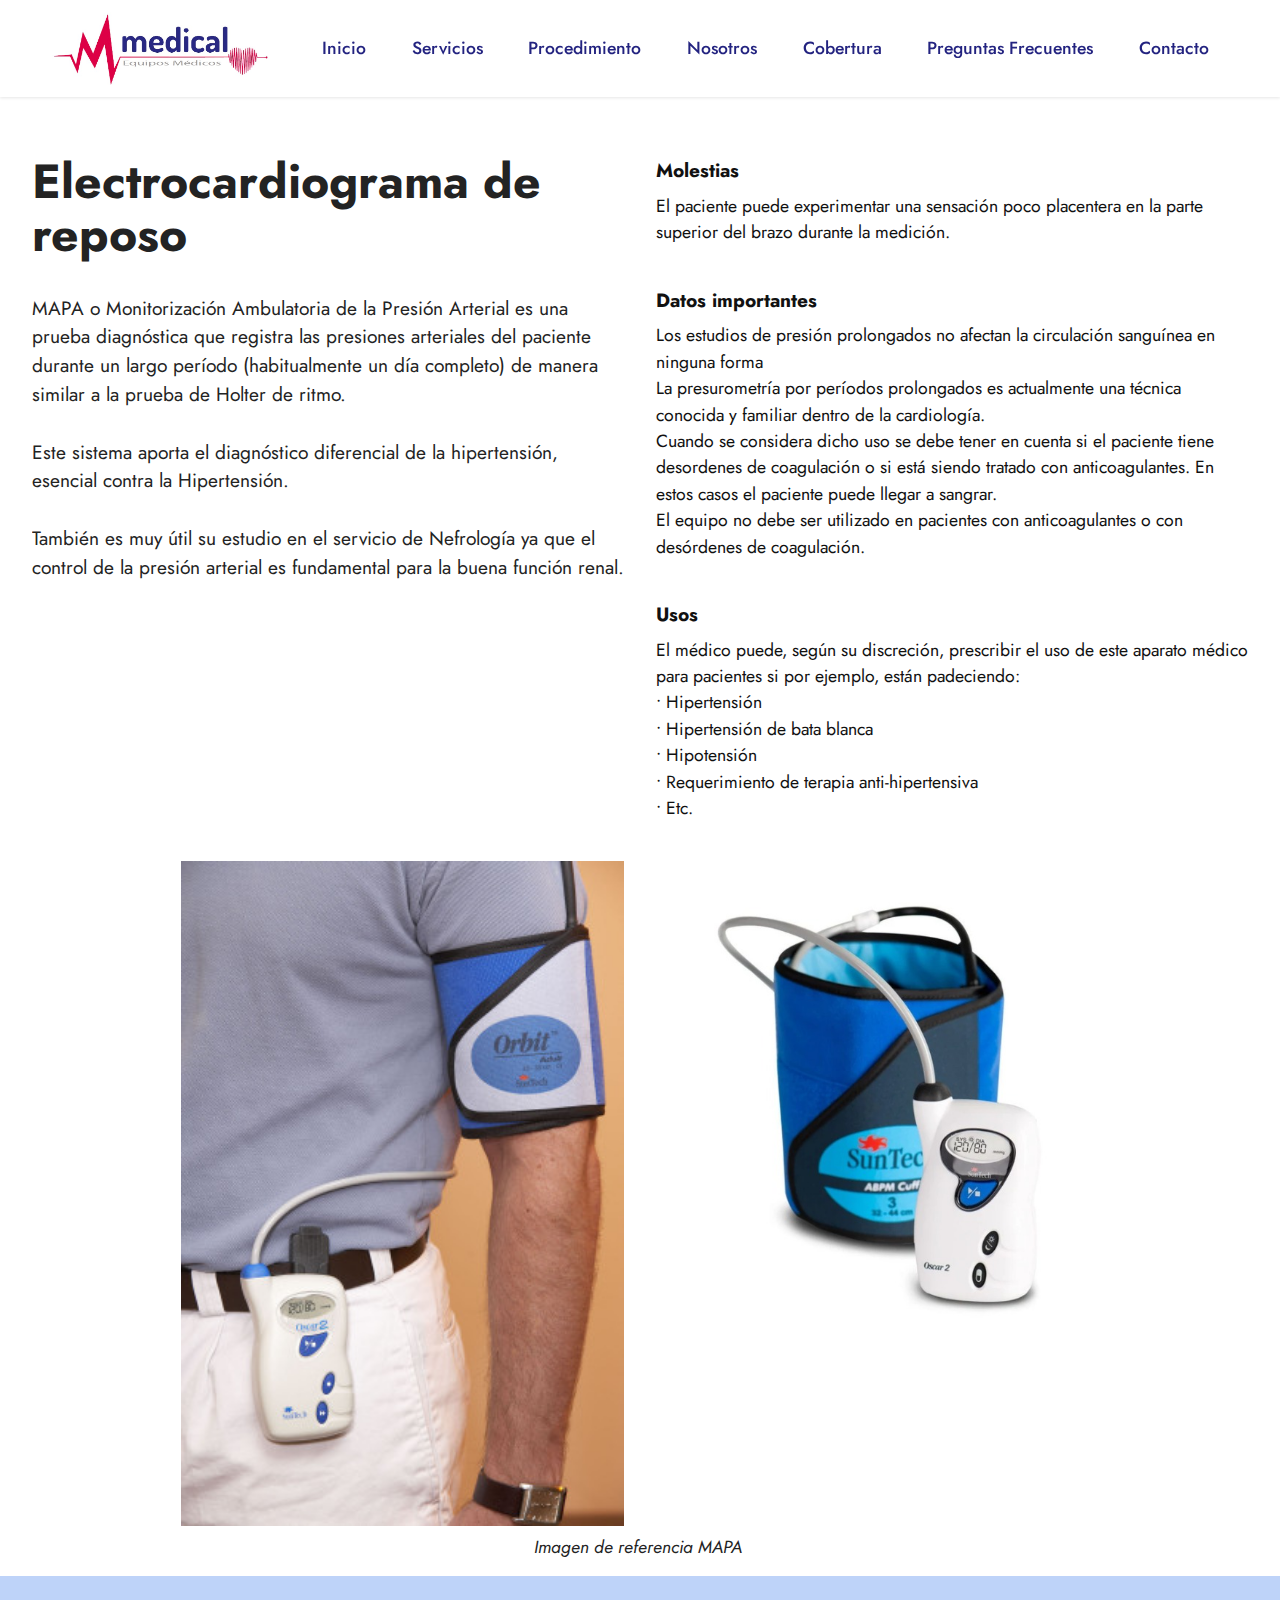
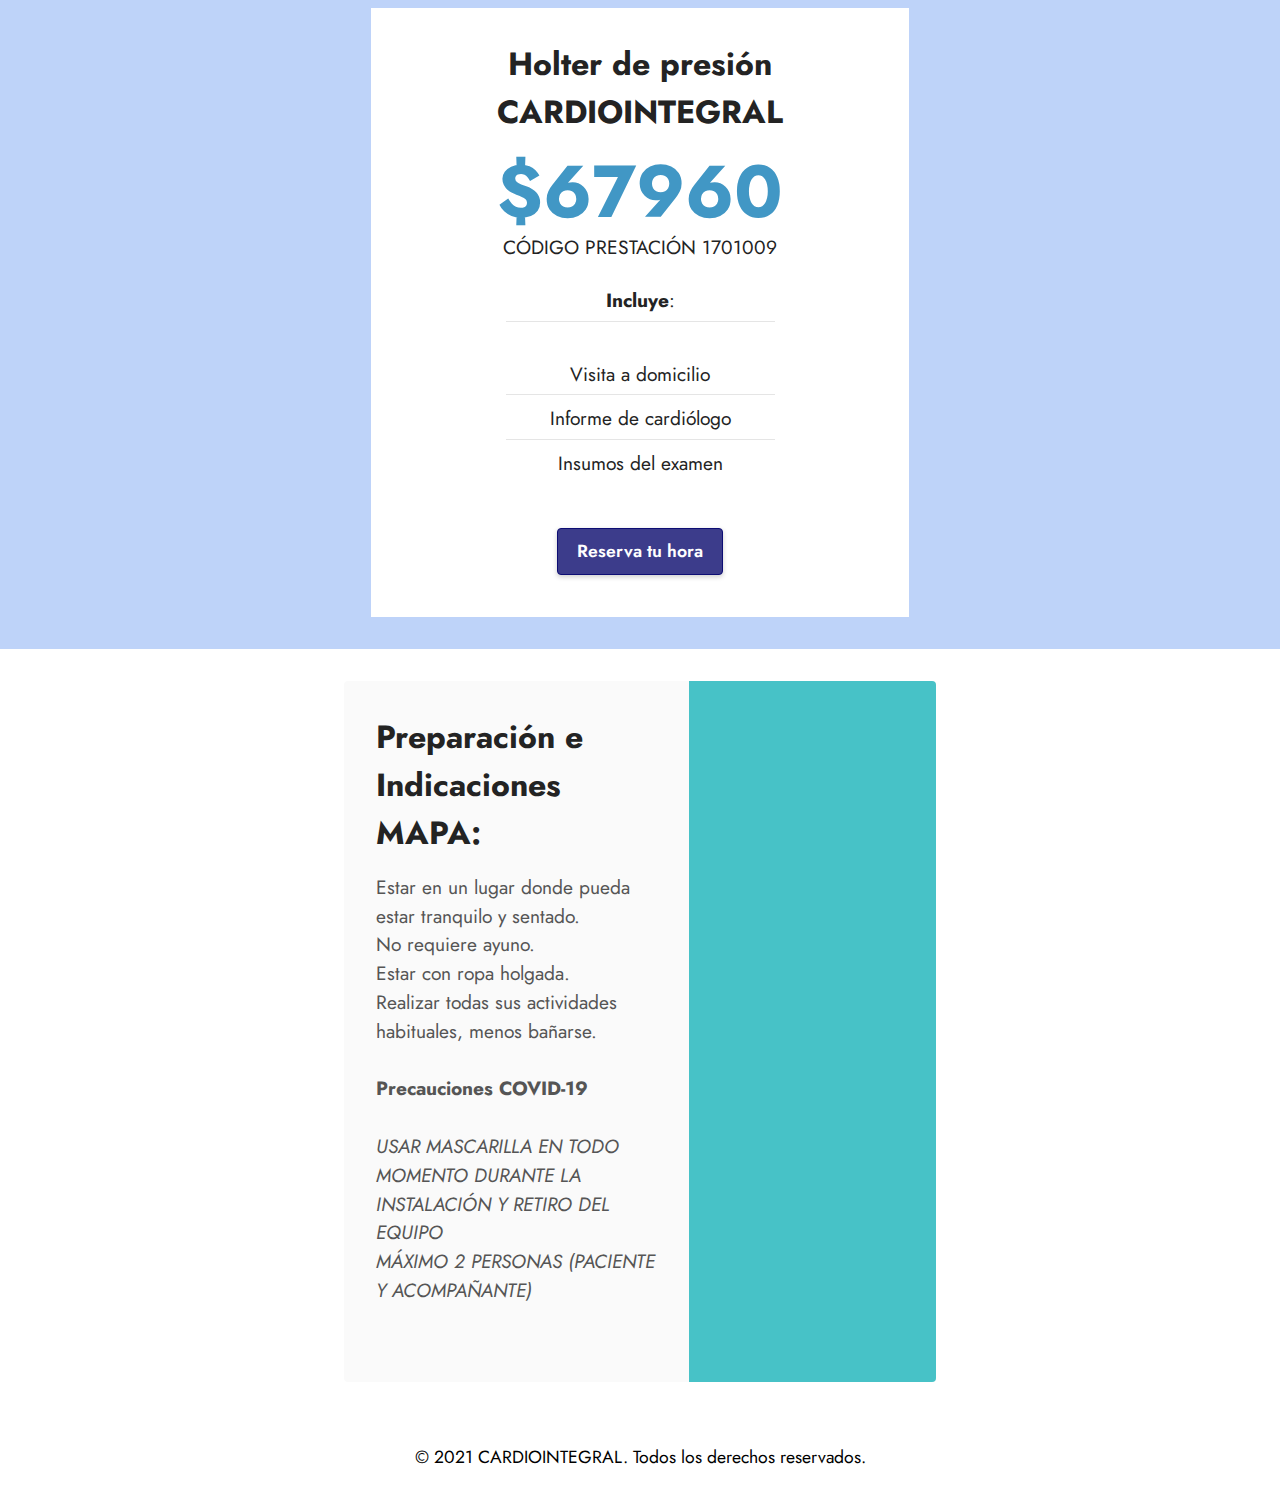
==== ecg-de-reposo.html @ 04f4bd34 "link ECG" ====
<!DOCTYPE html>
<!-- saved from url=(0030)https://www.#nombredereferencia.cl/ -->
<html class="desktop mbr-site-loaded">

<head>
    <meta http-equiv="Content-Type" content="text/html; charset=UTF-8">
    <!-- Site made with Mobirise Website Builder v5.2.0, https://mobirise.com -->

    <meta http-equiv="X-UA-Compatible" content="IE=edge">
    <meta name="generator" content="Mobirise v5.2.0, mobirise.com">
    <meta name="twitter:card" content="summary_large_image">
    <meta name="twitter:image:src" content="index_files/index-meta.png">
    <meta property="og:image" content="index_files/index-meta.png">
    <meta name="twitter:title" content="CARDIO HOGAR">
    <meta name="viewport" content="width=device-width, initial-scale=1, minimum-scale=1">
    <link rel="shortcut icon" href="https://www.#nombredereferencia.cl/assets/images/favicon-102x102-1.png"
        type="image/x-icon">
    <meta name="description"
        content="Ofrecemos el servicio de toma de exámenes cardíacos a domicilio y consultas cardiológicas de telemedicina.">


    <title>CARDIO HOGAR/ECG</title>
    <link rel="stylesheet" href="./css/mobirise/style.css">
    <link rel="stylesheet" href="./css/mobirise-icons.css">
    <link rel="stylesheet" href="./css/mobirise-icons-bold.css">
    <link rel="stylesheet" href="./css/tether.min.css">
    <link rel="stylesheet" href="./css/bootstrap.min.css">
    <link rel="stylesheet" href="./css/bootstrap-grid.min.css">
    <link rel="stylesheet" href="./css/bootstrap-reboot.min.css">
    <link rel="stylesheet" href="./css/style.css">
    <link rel="stylesheet" href="./css/styles.css">
    <link rel="stylesheet" href="./css/style(1).css">
    <link rel="preload" as="style" href="./css/mbr-additional.css">
    <link rel="stylesheet" href="./css/mbr-additional.css" type="text/css">




    <style>
        .BDTLL_icon_ok {
            background-image: url([data-uri]);
        }

        .BDTLL_icon_critical {
            background-image: url([data-uri]);
        }

        .BDTLL_icon_alert {
            background-image: url([data-uri]);
        }

        .BDTLL_icon_disabled {
            background-image: url([data-uri]);
        }

        .BDTLL_icon_whitelisted {
            background-image: url([data-uri]);
        }

        .BDTLL_Search_Popup {
            position: absolute !important;
            min-height: 70px !important;

            border-style: solid !important;
            border-width: 1px !important;
            border-radius: 5px !important;

            overflow: hidden !important;
            z-index: 999999999999999 !important;

            background-color: rgb(255, 255, 255) !important;
            border-color: rgba(100, 100, 100, 0.9) !important;
        }

        .BDTLL_Search_Popup>.BDTLL_left_box {
            position: absolute !important;
            top: 0px !important;
            height: auto !important;
            bottom: 0px !important;

            left: 0px !important;
            width: 92px !important;

            background-size: 50px 50px !important;
            background-repeat: no-repeat !important;
            background-position: center !important;

            background-color: rgb(246, 240, 241) !important;
        }

        .BDTLL_Search_Popup>.BDTLL_right_box {
            display: inline-block !important;
            margin-left: 92px !important;
            width: 210pt !important;

            box-sizing: border-box !important;
            padding-left: 10px !important;
            padding-right: 5px !important;
        }

        .BDTLL_Search_Popup p {
            font-family: 'SFProText-Regular' !important;
            white-space: pre-wrap !important;
            word-wrap: normal !important;
            margin: 0px !important;
            padding: 0px !important;
            text-align: left;
        }

        .BDTLL_Search_Popup .BDTLL_title {
            font-size: 16px !important;
            margin-top: 12px !important;
        }

        .BDTLL_Search_Popup .BDTLL_description {
            font-size: 12px !important;
            margin-top: 5px !important;
        }

        .BDTLL_Search_Popup .BDTLL_web_protection {
            font-size: 11px !important;
            margin-top: 15px !important;
            margin-bottom: 10px !important;
        }

        .BDTLL_Search_Popup .BDTLL_strong {
            color: rgb(7, 20, 45) !important;
        }

        .BDTLL_Search_Popup .BDTLL_mild {
            color: rgb(81, 91, 109) !important;
        }

        @media (prefers-color-scheme: dark) {
            .BDTLL_Search_Popup {
                background-color: rgb(56, 67, 87) !important;
                border-color: rgba(169, 169, 169, 0.9) !important;
            }

            .BDTLL_Search_Popup>.BDTLL_left_box {
                background-color: rgb(7, 20, 45) !important;
            }

            .BDTLL_Search_Popup .BDTLL_strong {
                color: rgb(239, 241, 249) !important;
            }

            .BDTLL_Search_Popup .BDTLL_mild {
                color: rgb(217, 217, 217) !important;
            }
        }

        /*# sourceMappingURL=[data-uri] */
    </style>
    <style>
        .BDTLL_status {
            cursor: pointer;
            display: inline;
            margin-right: 3px;
            width: 16px;
            height: 16px;
        }

        /*# sourceMappingURL=[data-uri] */
    </style>
</head>

<body>



    <section class="menu menu2 cid-spcXyLBES9" once="menu" id="menu2-1n">

        <nav class="navbar navbar-dropdown navbar-fixed-top navbar-expand-lg">
            <div class="container-fluid">
                <div class="navbar-brand">
                    <span class="navbar-logo">
                        <a href="#Inicio">
                            <img src="img/logo-MEDICAL.jpeg" alt="CARDIO HOGAR" style="height: 6rem;">
                        </a>
                    </span>

                </div>
                <button class="navbar-toggler" type="button" data-toggle="collapse"
                    data-target="#navbarSupportedContent" aria-controls="navbarNavAltMarkup" aria-expanded="false"
                    aria-label="Toggle navigation">
                    <div class="hamburger">
                        <span></span>
                        <span></span>
                        <span></span>
                        <span></span>
                    </div>
                </button>
                <div class="collapse navbar-collapse" id="navbarSupportedContent">
                    <ul class="navbar-nav nav-dropdown nav-right" data-app-modern-menu="true">
                        <li class="nav-item"><a class="nav-link link text-primary display-4" href="/index.html#Inicio">Inicio</a>
                        </li>
                        <li class="nav-item"><a class="nav-link link text-primary display-4" href="/index.html#servicios"
                                aria-expanded="false">Servicios</a></li>
                        <li class="nav-item"><a class="nav-link link text-primary display-4"
                                href="/index.html#Procedimiento">Procedimiento</a></li>
                        <li class="nav-item"><a class="nav-link link text-primary display-4" href="/index.html#nosotros"
                                aria-expanded="false">Nosotros</a></li>
                        <li class="nav-item"><a class="nav-link link text-primary display-4" href="/index.html#Cobertura-y-tec"
                                aria-expanded="false">Cobertura</a></li>
                        <li class="nav-item"><a class="nav-link link text-primary display-4"
                                href="/index.html#frecuentes">Preguntas Frecuentes</a></li>
                        <li class="nav-item"><a class="nav-link link text-primary display-4"
                                href="/index.html#escribenos">Contacto</a></li>
                    </ul>


                </div>
            </div>
        </nav>
    </section>

    <section class="features12 cid-sp7U9RgGQb" id="hp">



        <div class="container-fluid">
            <div class="row justify-content-center">
                <div class="col-12 col-lg-6">
                    <div class="card-wrapper">
                        <div class="card-box align-left">
                            <h4 class="card-title mbr-fonts-style mb-4 display-2"><strong>Electrocardiograma de reposo</strong></h4>
                            
                            <p class="mbr-text mbr-fonts-style mb-4 display-7">MAPA o Monitorización Ambulatoria de la
                                Presión Arterial es una prueba diagnóstica que registra las presiones arteriales del
                                paciente durante un largo período (habitualmente un día completo) de manera similar a la
                                prueba de Holter de ritmo.
                                <br>
                                <br>Este sistema aporta el diagnóstico diferencial de la hipertensión, esencial contra
                                la Hipertensión.&nbsp;<br>
                                <br>También es muy útil su estudio en el servicio de Nefrología ya que el control de la
                                presión arterial es fundamental para la buena función renal.<br>
                            </p>

                        </div>
                    </div>
                </div>
                <div class="col-12 col-lg-6">
                    <div class="item mbr-flex">

                        <div class="text-box">
                            <h4 class="icon-title mbr-black mbr-fonts-style display-7">
                                <strong>Molestias</strong>
                            </h4>
                            <h5 class="icon-text mbr-black mbr-fonts-style display-4">El paciente puede experimentar una
                                sensación poco placentera en la parte superior del
                                brazo durante la medición.</h5>
                        </div>
                    </div>
                    <div class="item mbr-flex">

                        <div class="text-box">
                            <h4 class="icon-title mbr-black mbr-fonts-style display-7"><strong>Datos
                                    importantes</strong></h4>
                            <h5 class="icon-text mbr-black mbr-fonts-style display-4">Los estudios de presión
                                prolongados no afectan la
                                circulación sanguínea en ninguna forma<br>
                                <div>La presurometría por períodos prolongados es actualmente una técnica conocida
                                    y&nbsp;<span style="font-size: 1.1rem;">familiar dentro de la cardiología.</span>
                                </div>
                                <div>Cuando se considera dicho uso se debe tener en cuenta si el paciente tiene
                                    desordenes&nbsp;<span style="font-size: 1.1rem;">de coagulación o si está siendo
                                        tratado con anticoagulantes. En estos casos el paciente&nbsp;</span><span
                                        style="font-size: 1.1rem;">puede llegar a sangrar.</span></div>
                                <div>El equipo no debe ser utilizado en pacientes con anticoagulantes o con desórdenes
                                    de&nbsp;<span style="font-size: 1.1rem;">coagulación.</span></div>
                            </h5>
                        </div>
                    </div>
                    <div class="item mbr-flex">

                        <div class="text-box">
                            <h4 class="icon-title mbr-black mbr-fonts-style display-7"><strong>Usos</strong></h4>
                            <h5 class="icon-text mbr-black mbr-fonts-style display-4">
                                <div>
                                    <div>El médico puede, según su discreción, prescribir el uso de este
                                        aparato&nbsp;<span style="font-size: 1.1rem;">médico para pacientes si por
                                            ejemplo, están padeciendo:</span></div>
                                </div>
                                <div>• Hipertensión
                                </div>
                                <div>• Hipertensión de bata blanca
                                </div>
                                <div>• Hipotensión
                                </div>
                                <div>• Requerimiento de terapia anti-hipertensiva
                                </div>
                                <div>• Etc.</div>
                            </h5>
                        </div>
                    </div>
                </div>
            </div>
        </div>
    </section>

    <section class="image3 cid-sp7U9SanzU" id="image3-12">




        <div class="container">
            <div class="row justify-content-center">
                <div class="col-12 col-lg-5">
                    <div class="image-wrapper">
                        <img src="img/productos/holter_MAPA1.jpeg" alt="Mobirise">
                        
                       
                    </div>
                </div>
                <div class="col-12 col-lg-5">
                    <div class="image-wrapper">
                        <img src="img/productos/holter_MAPA2.jpeg" alt="Mobirise">
                    </div>
                </div>
                <div class="col-12 col-lg-5">
                    <div class="image-wrapper">
                   
                        <p class="mbr-description mbr-fonts-style mt-2 align-center display-4">
                            <em>Imagen de referencia MAPA&nbsp;</em></p>
                    </div>
                </div>
            </div>
        </div>
    </section>
    <section class="pricing2 cid-sp7U9SqV9F" id="pricing2-13">



        <div class="container">
            <div class="row justify-content-center">
                <div class="col-12 col-md-6 align-center">
                    <div class="plan">
                        <div class="plan-header">
                            <h6 class="plan-title mbr-fonts-style mb-3 display-5"><strong>Holter de presión
                                    CARDIOINTEGRAL</strong></h6>
                            <div class="plan-price">
                                <p class="price mbr-fonts-style m-0 display-1"><strong>$67960</strong></p>
                                <p class="price-term mbr-fonts-style mb-3 display-7">CÓDIGO PRESTACIÓN 1701009<br></p>
                            </div>
                        </div>
                        <div class="plan-body">
                            <div class="plan-list mb-4">
                                <ul class="list-group mbr-fonts-style list-group-flush display-7">
                                    <li class="list-group-item"><span
                                            style="background-color: transparent; font-size: 1.2rem;"><strong>Incluye</strong>:</span>
                                    </li><br>
                                    <li class="list-group-item"><span
                                            style="background-color: transparent; font-size: 1.2rem;">Visita a
                                            domicilio</span><br></li>
                                    <li class="list-group-item">Informe de cardiólogo</li>
                                    <li class="list-group-item">Insumos del examen</li>
                                </ul>
                            </div>
                            <div class="mbr-section-btn text-center"><a href="index.html#escribenos"
                                    class="btn btn-primary display-4">Reserva tu hora</a></div>
                        </div>
                    </div>
                </div>



            </div>
        </div>
    </section>

    <section class="features5 cid-sp7U9SSa83" id="features6-14">




        <div class="container-fluid">
            <div class="row justify-content-center">
                <div class="card col-12 col-lg-6">
                    <div class="card-wrapper mbr-flex">
                        <div class="card-box align-left">

                            <h5 class="card-title mbr-fonts-style align-left mb-3 display-5"><strong>Preparación e
                                    Indicaciones MAPA:
                                </strong></h5>
                            <p class="mbr-text mbr-fonts-style mb-3 display-7">Estar en un lugar donde pueda estar
                                tranquilo y sentado.<br>No requiere ayuno.
                                <br>Estar con ropa holgada.
                                <br>Realizar todas sus actividades habituales, menos bañarse.
                                <br><br>
                                <strong>Precauciones COVID-19</strong><br><br><em>USAR MASCARILLA EN TODO MOMENTO
                                    DURANTE LA INSTALACIÓN Y RETIRO DEL EQUIPO<br>MÁXIMO 2 PERSONAS (PACIENTE Y
                                    ACOMPAÑANTE)</em><br><br>
                            </p>

                        </div>
                        <div class="img-wrapper img1 align-center">
                            <span class="mbr-iconfont fa-info-circle fas fa-fw"></span>
                        </div>
                    </div>
                </div>


            </div>
        </div>
    </section>

    <section class="footer7 cid-sp7U9Tcrxc" once="footers" id="footer7-15">





        <div class="container">
            <div class="media-container-row align-center mbr-white">
                <div class="col-12">
                    <p class="mbr-text mb-0 mbr-fonts-style display-4">© 2021 CARDIOINTEGRAL. Todos los derechos
                        reservados.</p>
                </div>
            </div>
        </div>
    </section>


    <div id="scrollToTop" class="scrollToTop mbr-arrow-up" style="display: none;"><a style="text-align: center;"><i
                class="mbr-arrow-up-icon mbr-arrow-up-icon-cm cm-icon cm-icon-smallarrow-up"></i></a></div>
    <script src="./js/mailform.js"></script>

</body>

</html>
---- css/mobirise/style.css ----
@font-face {
  font-family: 'MobiriseIcons';
  src:  url('fonts/MobiriseIcons.eot?5dqoim');
  src:  url('fonts/MobiriseIcons.eot?5dqoim#iefix') format('embedded-opentype'),
    url('fonts/MobiriseIcons.ttf?5dqoim') format('truetype'),
    url('fonts/MobiriseIcons.woff?5dqoim') format('woff'),
    url('fonts/MobiriseIcons.svg?5dqoim#MobiriseIcons') format('svg');
  font-weight: normal;
  font-style: normal;
}

[class^="mbri-"], [class*=" mbri-"] {
  /* use !important to prevent issues with browser extensions that change fonts */
  font-family: 'MobiriseIcons' !important;
  speak: none;
  font-style: normal;
  font-weight: normal;
  font-variant: normal;
  text-transform: none;
  line-height: 1;

  /* Better Font Rendering =========== */
  -webkit-font-smoothing: antialiased;
  -moz-osx-font-smoothing: grayscale;
}

.mbri-add-submenu:before {
  content: "\e900";
}
.mbri-alert:before {
  content: "\e901";
}
.mbri-align-center:before {
  content: "\e902";
}
.mbri-align-justify:before {
  content: "\e903";
}
.mbri-align-left:before {
  content: "\e904";
}
.mbri-align-right:before {
  content: "\e905";
}
.mbri-android:before {
  content: "\e906";
}
.mbri-apple:before {
  content: "\e907";
}
.mbri-arrow-down:before {
  content: "\e908";
}
.mbri-arrow-next:before {
  content: "\e909";
}
.mbri-arrow-prev:before {
  content: "\e90a";
}
.mbri-arrow-up:before {
  content: "\e90b";
}
.mbri-bold:before {
  content: "\e90c";
}
.mbri-bookmark:before {
  content: "\e90d";
}
.mbri-bootstrap:before {
  content: "\e90e";
}
.mbri-briefcase:before {
  content: "\e90f";
}
.mbri-browse:before {
  content: "\e910";
}
.mbri-bulleted-list:before {
  content: "\e911";
}
.mbri-calendar:before {
  content: "\e912";
}
.mbri-camera:before {
  content: "\e913";
}
.mbri-cart-add:before {
  content: "\e914";
}
.mbri-cart-full:before {
  content: "\e915";
}
.mbri-cash:before {
  content: "\e916";
}
.mbri-change-style:before {
  content: "\e917";
}
.mbri-chat:before {
  content: "\e918";
}
.mbri-clock:before {
  content: "\e919";
}
.mbri-close:before {
  content: "\e91a";
}
.mbri-cloud:before {
  content: "\e91b";
}
.mbri-code:before {
  content: "\e91c";
}
.mbri-contact-form:before {
  content: "\e91d";
}
.mbri-credit-card:before {
  content: "\e91e";
}
.mbri-cursor-click:before {
  content: "\e91f";
}
.mbri-cust-feedback:before {
  content: "\e920";
}
.mbri-database:before {
  content: "\e921";
}
.mbri-delivery:before {
  content: "\e922";
}
.mbri-desktop:before {
  content: "\e923";
}
.mbri-devices:before {
  content: "\e924";
}
.mbri-down:before {
  content: "\e925";
}
.mbri-download:before {
  content: "\e926";
}
.mbri-drag-n-drop:before {
  content: "\e927";
}
.mbri-drag-n-drop2:before {
  content: "\e928";
}
.mbri-edit:before {
  content: "\e929";
}
.mbri-edit2:before {
  content: "\e92a";
}
.mbri-error:before {
  content: "\e92b";
}
.mbri-extension:before {
  content: "\e92c";
}
.mbri-features:before {
  content: "\e92d";
}
.mbri-file:before {
  content: "\e92e";
}
.mbri-flag:before {
  content: "\e92f";
}
.mbri-folder:before {
  content: "\e930";
}
.mbri-gift:before {
  content: "\e931";
}
.mbri-github:before {
  content: "\e932";
}
.mbri-globe-2:before {
  content: "\e933";
}
.mbri-globe:before {
  content: "\e934";
}
.mbri-growing-chart:before {
  content: "\e935";
}
.mbri-hearth:before {
  content: "\e936";
}
.mbri-help:before {
  content: "\e937";
}
.mbri-home:before {
  content: "\e938";
}
.mbri-hot-cup:before {
  content: "\e939";
}
.mbri-idea:before {
  content: "\e93a";
}
.mbri-image-gallery:before {
  content: "\e93b";
}
.mbri-image-slider:before {
  content: "\e93c";
}
.mbri-info:before {
  content: "\e93d";
}
.mbri-italic:before {
  content: "\e93e";
}
.mbri-key:before {
  content: "\e93f";
}
.mbri-laptop:before {
  content: "\e940";
}
.mbri-layers:before {
  content: "\e941";
}
.mbri-left-right:before {
  content: "\e942";
}
.mbri-left:before {
  content: "\e943";
}
.mbri-letter:before {
  content: "\e944";
}
.mbri-like:before {
  content: "\e945";
}
.mbri-link:before {
  content: "\e946";
}
.mbri-lock:before {
  content: "\e947";
}
.mbri-login:before {
  content: "\e948";
}
.mbri-logout:before {
  content: "\e949";
}
.mbri-magic-stick:before {
  content: "\e94a";
}
.mbri-map-pin:before {
  content: "\e94b";
}
.mbri-menu:before {
  content: "\e94c";
}
.mbri-mobile:before {
  content: "\e94d";
}
.mbri-mobile2:before {
  content: "\e94e";
}
.mbri-mobirise:before {
  content: "\e94f";
}
.mbri-more-horizontal:before {
  content: "\e950";
}
.mbri-more-vertical:before {
  content: "\e951";
}
.mbri-music:before {
  content: "\e952";
}
.mbri-new-file:before {
  content: "\e953";
}
.mbri-numbered-list:before {
  content: "\e954";
}
.mbri-opened-folder:before {
  content: "\e955";
}
.mbri-pages:before {
  content: "\e956";
}
.mbri-paper-plane:before {
  content: "\e957";
}
.mbri-paperclip:before {
  content: "\e958";
}
.mbri-photo:before {
  content: "\e959";
}
.mbri-photos:before {
  content: "\e95a";
}
.mbri-pin:before {
  content: "\e95b";
}
.mbri-play:before {
  content: "\e95c";
}
.mbri-plus:before {
  content: "\e95d";
}
.mbri-preview:before {
  content: "\e95e";
}
.mbri-print:before {
  content: "\e95f";
}
.mbri-protect:before {
  content: "\e960";
}
.mbri-question:before {
  content: "\e961";
}
.mbri-quote-left:before {
  content: "\e962";
}
.mbri-quote-right:before {
  content: "\e963";
}
.mbri-redo:before {
  content: "\e964";
}
.mbri-refresh:before {
  content: "\e965";
}
.mbri-responsive:before {
  content: "\e966";
}
.mbri-right:before {
  content: "\e967";
}
.mbri-rocket:before {
  content: "\e968";
}
.mbri-sad-face:before {
  content: "\e969";
}
.mbri-sale:before {
  content: "\e96a";
}
.mbri-save:before {
  content: "\e96b";
}
.mbri-search:before {
  content: "\e96c";
}
.mbri-setting:before {
  content: "\e96d";
}
.mbri-setting2:before {
  content: "\e96e";
}
.mbri-setting3:before {
  content: "\e96f";
}
.mbri-share:before {
  content: "\e970";
}
.mbri-shopping-bag:before {
  content: "\e971";
}
.mbri-shopping-basket:before {
  content: "\e972";
}
.mbri-shopping-cart:before {
  content: "\e973";
}
.mbri-sites:before {
  content: "\e974";
}
.mbri-smile-face:before {
  content: "\e975";
}
.mbri-speed:before {
  content: "\e976";
}
.mbri-star:before {
  content: "\e977";
}
.mbri-success:before {
  content: "\e978";
}
.mbri-sun:before {
  content: "\e979";
}
.mbri-sun2:before {
  content: "\e97a";
}
.mbri-tablet-vertical:before {
  content: "\e97b";
}
.mbri-tablet:before {
  content: "\e97c";
}
.mbri-target:before {
  content: "\e97d";
}
.mbri-timer:before {
  content: "\e97e";
}
.mbri-to-ftp:before {
  content: "\e97f";
}
.mbri-to-local-drive:before {
  content: "\e980";
}
.mbri-touch-swipe:before {
  content: "\e981";
}
.mbri-touch:before {
  content: "\e982";
}
.mbri-trash:before {
  content: "\e983";
}
.mbri-underline:before {
  content: "\e984";
}
.mbri-undo:before {
  content: "\e985";
}
.mbri-unlink:before {
  content: "\e986";
}
.mbri-unlock:before {
  content: "\e987";
}
.mbri-up-down:before {
  content: "\e988";
}
.mbri-up:before {
  content: "\e989";
}
.mbri-update:before {
  content: "\e98a";
}
.mbri-upload:before {
  content: "\e98b";
}
.mbri-user:before {
  content: "\e98c";
}
.mbri-user2:before {
  content: "\e98d";
}
.mbri-users:before {
  content: "\e98e";
}
.mbri-video-play:before {
  content: "\e98f";
}
.mbri-video:before {
  content: "\e990";
}
.mbri-watch:before {
  content: "\e991";
}
.mbri-website-theme:before {
  content: "\e992";
}
.mbri-wifi:before {
  content: "\e993";
}
.mbri-windows:before {
  content: "\e994";
}
.mbri-zoom-out:before {
  content: "\e995";
}
---- css/mobirise-icons.css ----
@font-face {
  font-family: 'MobiriseIcons';
  src:  url('mobirise-icons.eot?spat4u');
  src:  url('mobirise-icons.eot?spat4u#iefix') format('embedded-opentype'),
    url('mobirise-icons.ttf?spat4u') format('truetype'),
    url('mobirise-icons.woff?spat4u') format('woff'),
    url('mobirise-icons.svg?spat4u#MobiriseIcons') format('svg');
  font-weight: normal;
  font-style: normal;
  font-display: swap;
}

[class^="mbri-"], [class*=" mbri-"] {
  /* use !important to prevent issues with browser extensions that change fonts */
  font-family: MobiriseIcons !important;
  speak: none;
  font-style: normal;
  font-weight: normal;
  font-variant: normal;
  text-transform: none;
  line-height: 1;

  /* Better Font Rendering =========== */
  -webkit-font-smoothing: antialiased;
  -moz-osx-font-smoothing: grayscale;
}

.mbri-add-submenu:before {
  content: "\e900";
}
.mbri-alert:before {
  content: "\e901";
}
.mbri-align-center:before {
  content: "\e902";
}
.mbri-align-justify:before {
  content: "\e903";
}
.mbri-align-left:before {
  content: "\e904";
}
.mbri-align-right:before {
  content: "\e905";
}
.mbri-android:before {
  content: "\e906";
}
.mbri-apple:before {
  content: "\e907";
}
.mbri-arrow-down:before {
  content: "\e908";
}
.mbri-arrow-next:before {
  content: "\e909";
}
.mbri-arrow-prev:before {
  content: "\e90a";
}
.mbri-arrow-up:before {
  content: "\e90b";
}
.mbri-bold:before {
  content: "\e90c";
}
.mbri-bookmark:before {
  content: "\e90d";
}
.mbri-bootstrap:before {
  content: "\e90e";
}
.mbri-briefcase:before {
  content: "\e90f";
}
.mbri-browse:before {
  content: "\e910";
}
.mbri-bulleted-list:before {
  content: "\e911";
}
.mbri-calendar:before {
  content: "\e912";
}
.mbri-camera:before {
  content: "\e913";
}
.mbri-cart-add:before {
  content: "\e914";
}
.mbri-cart-full:before {
  content: "\e915";
}
.mbri-cash:before {
  content: "\e916";
}
.mbri-change-style:before {
  content: "\e917";
}
.mbri-chat:before {
  content: "\e918";
}
.mbri-clock:before {
  content: "\e919";
}
.mbri-close:before {
  content: "\e91a";
}
.mbri-cloud:before {
  content: "\e91b";
}
.mbri-code:before {
  content: "\e91c";
}
.mbri-contact-form:before {
  content: "\e91d";
}
.mbri-credit-card:before {
  content: "\e91e";
}
.mbri-cursor-click:before {
  content: "\e91f";
}
.mbri-cust-feedback:before {
  content: "\e920";
}
.mbri-database:before {
  content: "\e921";
}
.mbri-delivery:before {
  content: "\e922";
}
.mbri-desktop:before {
  content: "\e923";
}
.mbri-devices:before {
  content: "\e924";
}
.mbri-down:before {
  content: "\e925";
}
.mbri-download:before {
  content: "\e989";
}
.mbri-drag-n-drop:before {
  content: "\e927";
}
.mbri-drag-n-drop2:before {
  content: "\e928";
}
.mbri-edit:before {
  content: "\e929";
}
.mbri-edit2:before {
  content: "\e92a";
}
.mbri-error:before {
  content: "\e92b";
}
.mbri-extension:before {
  content: "\e92c";
}
.mbri-features:before {
  content: "\e92d";
}
.mbri-file:before {
  content: "\e92e";
}
.mbri-flag:before {
  content: "\e92f";
}
.mbri-folder:before {
  content: "\e930";
}
.mbri-gift:before {
  content: "\e931";
}
.mbri-github:before {
  content: "\e932";
}
.mbri-globe:before {
  content: "\e933";
}
.mbri-globe-2:before {
  content: "\e934";
}
.mbri-growing-chart:before {
  content: "\e935";
}
.mbri-hearth:before {
  content: "\e936";
}
.mbri-help:before {
  content: "\e937";
}
.mbri-home:before {
  content: "\e938";
}
.mbri-hot-cup:before {
  content: "\e939";
}
.mbri-idea:before {
  content: "\e93a";
}
.mbri-image-gallery:before {
  content: "\e93b";
}
.mbri-image-slider:before {
  content: "\e93c";
}
.mbri-info:before {
  content: "\e93d";
}
.mbri-italic:before {
  content: "\e93e";
}
.mbri-key:before {
  content: "\e93f";
}
.mbri-laptop:before {
  content: "\e940";
}
.mbri-layers:before {
  content: "\e941";
}
.mbri-left-right:before {
  content: "\e942";
}
.mbri-left:before {
  content: "\e943";
}
.mbri-letter:before {
  content: "\e944";
}
.mbri-like:before {
  content: "\e945";
}
.mbri-link:before {
  content: "\e946";
}
.mbri-lock:before {
  content: "\e947";
}
.mbri-login:before {
  content: "\e948";
}
.mbri-logout:before {
  content: "\e949";
}
.mbri-magic-stick:before {
  content: "\e94a";
}
.mbri-map-pin:before {
  content: "\e94b";
}
.mbri-menu:before {
  content: "\e94c";
}
.mbri-mobile:before {
  content: "\e94d";
}
.mbri-mobile2:before {
  content: "\e94e";
}
.mbri-mobirise:before {
  content: "\e94f";
}
.mbri-more-horizontal:before {
  content: "\e950";
}
.mbri-more-vertical:before {
  content: "\e951";
}
.mbri-music:before {
  content: "\e952";
}
.mbri-new-file:before {
  content: "\e953";
}
.mbri-numbered-list:before {
  content: "\e954";
}
.mbri-opened-folder:before {
  content: "\e955";
}
.mbri-pages:before {
  content: "\e956";
}
.mbri-paper-plane:before {
  content: "\e957";
}
.mbri-paperclip:before {
  content: "\e958";
}
.mbri-photo:before {
  content: "\e959";
}
.mbri-photos:before {
  content: "\e95a";
}
.mbri-pin:before {
  content: "\e95b";
}
.mbri-play:before {
  content: "\e95c";
}
.mbri-plus:before {
  content: "\e95d";
}
.mbri-preview:before {
  content: "\e95e";
}
.mbri-print:before {
  content: "\e95f";
}
.mbri-protect:before {
  content: "\e960";
}
.mbri-question:before {
  content: "\e961";
}
.mbri-quote-left:before {
  content: "\e962";
}
.mbri-quote-right:before {
  content: "\e963";
}
.mbri-refresh:before {
  content: "\e964";
}
.mbri-responsive:before {
  content: "\e965";
}
.mbri-right:before {
  content: "\e966";
}
.mbri-rocket:before {
  content: "\e967";
}
.mbri-sad-face:before {
  content: "\e968";
}
.mbri-sale:before {
  content: "\e969";
}
.mbri-save:before {
  content: "\e96a";
}
.mbri-search:before {
  content: "\e96b";
}
.mbri-setting:before {
  content: "\e96c";
}
.mbri-setting2:before {
  content: "\e96d";
}
.mbri-setting3:before {
  content: "\e96e";
}
.mbri-share:before {
  content: "\e96f";
}
.mbri-shopping-bag:before {
  content: "\e970";
}
.mbri-shopping-basket:before {
  content: "\e971";
}
.mbri-shopping-cart:before {
  content: "\e972";
}
.mbri-sites:before {
  content: "\e973";
}
.mbri-smile-face:before {
  content: "\e974";
}
.mbri-speed:before {
  content: "\e975";
}
.mbri-star:before {
  content: "\e976";
}
.mbri-success:before {
  content: "\e977";
}
.mbri-sun:before {
  content: "\e978";
}
.mbri-sun2:before {
  content: "\e979";
}
.mbri-tablet:before {
  content: "\e97a";
}
.mbri-tablet-vertical:before {
  content: "\e97b";
}
.mbri-target:before {
  content: "\e97c";
}
.mbri-timer:before {
  content: "\e97d";
}
.mbri-to-ftp:before {
  content: "\e97e";
}
.mbri-to-local-drive:before {
  content: "\e97f";
}
.mbri-touch-swipe:before {
  content: "\e980";
}
.mbri-touch:before {
  content: "\e981";
}
.mbri-trash:before {
  content: "\e982";
}
.mbri-underline:before {
  content: "\e983";
}
.mbri-unlink:before {
  content: "\e984";
}
.mbri-unlock:before {
  content: "\e985";
}
.mbri-up-down:before {
  content: "\e986";
}
.mbri-up:before {
  content: "\e987";
}
.mbri-update:before {
  content: "\e988";
}
.mbri-upload:before {
 content: "\e926"; 
}
.mbri-user:before {
  content: "\e98a";
}
.mbri-user2:before {
  content: "\e98b";
}
.mbri-users:before {
  content: "\e98c";
}
.mbri-video:before {
  content: "\e98d";
}
.mbri-video-play:before {
  content: "\e98e";
}
.mbri-watch:before {
  content: "\e98f";
}
.mbri-website-theme:before {
  content: "\e990";
}
.mbri-wifi:before {
  content: "\e991";
}
.mbri-windows:before {
  content: "\e992";
}
.mbri-zoom-out:before {
  content: "\e993";
}
.mbri-redo:before {
  content: "\e994";
}
.mbri-undo:before {
  content: "\e995";
}
---- css/mobirise-icons-bold.css ----
@font-face {
  font-family: 'mobirise-icons-bold';
  font-display: swap;
  src:  url('mobirise-icons-bold.eot?m1l4yr');
  src:  url('mobirise-icons-bold.eot?m1l4yr#iefix') format('embedded-opentype'),
    url('mobirise-icons-bold.ttf?m1l4yr') format('truetype'),
    url('mobirise-icons-bold.woff?m1l4yr') format('woff'),
    url('mobirise-icons-bold.svg?m1l4yr#mobirise-icons-bold') format('svg');
  font-weight: normal;
  font-style: normal;
}

[class^="mbrib-"], [class*="mbrib-"] {
  /* use !important to prevent issues with browser extensions that change fonts */
  font-family: 'mobirise-icons-bold' !important;
  speak: none;
  font-style: normal;
  font-weight: normal;
  font-variant: normal;
  text-transform: none;
  line-height: 1;

  /* Better Font Rendering =========== */
  -webkit-font-smoothing: antialiased;
  -moz-osx-font-smoothing: grayscale;
}

.mbrib-add-submenu:before {
  content: "\e900";
}
.mbrib-alert:before {
  content: "\e901";
}
.mbrib-align-center:before {
  content: "\e902";
}
.mbrib-align-justify:before {
  content: "\e903";
}
.mbrib-align-left:before {
  content: "\e904";
}
.mbrib-align-right:before {
  content: "\e905";
}
.mbrib-android:before {
  content: "\e906";
}
.mbrib-apple:before {
  content: "\e907";
}
.mbrib-arrow-down:before {
  content: "\e908";
}
.mbrib-arrow-next:before {
  content: "\e909";
}
.mbrib-arrow-prev:before {
  content: "\e90a";
}
.mbrib-arrow-up:before {
  content: "\e90b";
}
.mbrib-bold:before {
  content: "\e90c";
}
.mbrib-bookmark:before {
  content: "\e90d";
}
.mbrib-bootstrap:before {
  content: "\e90e";
}
.mbrib-briefcase:before {
  content: "\e90f";
}
.mbrib-browse:before {
  content: "\e910";
}
.mbrib-bulleted-list:before {
  content: "\e911";
}
.mbrib-calendar:before {
  content: "\e912";
}
.mbrib-camera:before {
  content: "\e913";
}
.mbrib-cart-add:before {
  content: "\e914";
}
.mbrib-cart-full:before {
  content: "\e915";
}
.mbrib-cash:before {
  content: "\e916";
}
.mbrib-change-style:before {
  content: "\e917";
}
.mbrib-chat:before {
  content: "\e918";
}
.mbrib-clock:before {
  content: "\e919";
}
.mbrib-close:before {
  content: "\e91a";
}
.mbrib-cloud:before {
  content: "\e91b";
}
.mbrib-code:before {
  content: "\e91c";
}
.mbrib-contact-form:before {
  content: "\e91d";
}
.mbrib-credit-card:before {
  content: "\e91e";
}
.mbrib-cursor-click:before {
  content: "\e91f";
}
.mbrib-cust-feedback:before {
  content: "\e920";
}
.mbrib-database:before {
  content: "\e921";
}
.mbrib-delivery:before {
  content: "\e922";
}
.mbrib-desktop:before {
  content: "\e923";
}
.mbrib-devices:before {
  content: "\e924";
}
.mbrib-down:before {
  content: "\e925";
}
.mbrib-download:before {
  content: "\e926";
}
.mbrib-drag-n-drop:before {
  content: "\e927";
}
.mbrib-drag-n-drop2:before {
  content: "\e928";
}
.mbrib-edit:before {
  content: "\e929";
}
.mbrib-edit2:before {
  content: "\e92a";
}
.mbrib-error:before {
  content: "\e92b";
}
.mbrib-extension:before {
  content: "\e92c";
}
.mbrib-features:before {
  content: "\e92d";
}
.mbrib-file:before {
  content: "\e92e";
}
.mbrib-flag:before {
  content: "\e92f";
}
.mbrib-folder:before {
  content: "\e930";
}
.mbrib-gift:before {
  content: "\e931";
}
.mbrib-github:before {
  content: "\e932";
}
.mbrib-globe-2:before {
  content: "\e933";
}
.mbrib-globe:before {
  content: "\e934";
}
.mbrib-growing-chart:before {
  content: "\e935";
}
.mbrib-hearth:before {
  content: "\e936";
}
.mbrib-help:before {
  content: "\e937";
}
.mbrib-home:before {
  content: "\e938";
}
.mbrib-hot-cup:before {
  content: "\e939";
}
.mbrib-idea:before {
  content: "\e93a";
}
.mbrib-image-gallery:before {
  content: "\e93b";
}
.mbrib-image-slider:before {
  content: "\e93c";
}
.mbrib-info:before {
  content: "\e93d";
}
.mbrib-italic:before {
  content: "\e93e";
}
.mbrib-key:before {
  content: "\e93f";
}
.mbrib-laptop:before {
  content: "\e940";
}
.mbrib-layers:before {
  content: "\e941";
}
.mbrib-left-right:before {
  content: "\e942";
}
.mbrib-left:before {
  content: "\e943";
}
.mbrib-letter:before {
  content: "\e944";
}
.mbrib-like:before {
  content: "\e945";
}
.mbrib-link:before {
  content: "\e946";
}
.mbrib-lock:before {
  content: "\e947";
}
.mbrib-login:before {
  content: "\e948";
}
.mbrib-logout:before {
  content: "\e949";
}
.mbrib-magic-stick:before {
  content: "\e94a";
}
.mbrib-map-pin:before {
  content: "\e94b";
}
.mbrib-menu:before {
  content: "\e94c";
}
.mbrib-mobile:before {
  content: "\e94d";
}
.mbrib-mobile2:before {
  content: "\e94e";
}
.mbrib-mobirise:before {
  content: "\e94f";
}
.mbrib-more-horizontal:before {
  content: "\e950";
}
.mbrib-more-vertical:before {
  content: "\e951";
}
.mbrib-music:before {
  content: "\e952";
}
.mbrib-new-file:before {
  content: "\e953";
}
.mbrib-numbered-list:before {
  content: "\e954";
}
.mbrib-opened-folder:before {
  content: "\e955";
}
.mbrib-pages:before {
  content: "\e956";
}
.mbrib-paper-plane:before {
  content: "\e957";
}
.mbrib-paperclip:before {
  content: "\e958";
}
.mbrib-photo:before {
  content: "\e959";
}
.mbrib-photos:before {
  content: "\e95a";
}
.mbrib-pin:before {
  content: "\e95b";
}
.mbrib-play:before {
  content: "\e95c";
}
.mbrib-plus:before {
  content: "\e95d";
}
.mbrib-preview:before {
  content: "\e95e";
}
.mbrib-print:before {
  content: "\e95f";
}
.mbrib-protect:before {
  content: "\e960";
}
.mbrib-question:before {
  content: "\e961";
}
.mbrib-quote-left:before {
  content: "\e962";
}
.mbrib-quote-right:before {
  content: "\e963";
}
.mbrib-redo:before {
  content: "\e964";
}
.mbrib-refresh:before {
  content: "\e965";
}
.mbrib-responsive:before {
  content: "\e966";
}
.mbrib-right:before {
  content: "\e967";
}
.mbrib-rocket:before {
  content: "\e968";
}
.mbrib-sad-face:before {
  content: "\e969";
}
.mbrib-sale:before {
  content: "\e96a";
}
.mbrib-save:before {
  content: "\e96b";
}
.mbrib-search:before {
  content: "\e96c";
}
.mbrib-setting:before {
  content: "\e96d";
}
.mbrib-setting2:before {
  content: "\e96e";
}
.mbrib-setting3:before {
  content: "\e96f";
}
.mbrib-share:before {
  content: "\e970";
}
.mbrib-shopping-bag:before {
  content: "\e971";
}
.mbrib-shopping-basket:before {
  content: "\e972";
}
.mbrib-shopping-cart:before {
  content: "\e973";
}
.mbrib-sites:before {
  content: "\e974";
}
.mbrib-smile-face:before {
  content: "\e975";
}
.mbrib-speed:before {
  content: "\e976";
}
.mbrib-star:before {
  content: "\e977";
}
.mbrib-success:before {
  content: "\e978";
}
.mbrib-sun:before {
  content: "\e979";
}
.mbrib-sun2:before {
  content: "\e97a";
}
.mbrib-tablet-vertical:before {
  content: "\e97b";
}
.mbrib-tablet:before {
  content: "\e97c";
}
.mbrib-target:before {
  content: "\e97d";
}
.mbrib-timer:before {
  content: "\e97e";
}
.mbrib-to-ftp:before {
  content: "\e97f";
}
.mbrib-to-local-drive:before {
  content: "\e980";
}
.mbrib-touch-swipe:before {
  content: "\e981";
}
.mbrib-touch:before {
  content: "\e982";
}
.mbrib-trash:before {
  content: "\e983";
}
.mbrib-underline:before {
  content: "\e984";
}
.mbrib-undo:before {
  content: "\e985";
}
.mbrib-unlink:before {
  content: "\e986";
}
.mbrib-unlock:before {
  content: "\e987";
}
.mbrib-up-down:before {
  content: "\e988";
}
.mbrib-up:before {
  content: "\e989";
}
.mbrib-update:before {
  content: "\e98a";
}
.mbrib-upload:before {
  content: "\e98b";
}
.mbrib-user:before {
  content: "\e98c";
}
.mbrib-user2:before {
  content: "\e98d";
}
.mbrib-users:before {
  content: "\e98e";
}
.mbrib-video-play:before {
  content: "\e98f";
}
.mbrib-video:before {
  content: "\e990";
}
.mbrib-watch:before {
  content: "\e991";
}
.mbrib-website-theme:before {
  content: "\e992";
}
.mbrib-wifi:before {
  content: "\e993";
}
.mbrib-windows:before {
  content: "\e994";
}
.mbrib-zoom-out:before {
  content: "\e995";
}
---- css/style.css ----
.navbar-dropdown {
  left: 0;
  padding: 0;
  position: absolute;
  right: 0;
  top: 0;
  transition: all 0.45s ease;
  z-index: 1030;
  background: #282828; }
  .navbar-dropdown .navbar-logo {
    margin-right: 0.8rem;
    transition: margin 0.3s ease-in-out;
    vertical-align: middle; }
    .navbar-dropdown .navbar-logo img {
      height: 3.125rem;
      transition: all 0.3s ease-in-out; }
    .navbar-dropdown .navbar-logo.mbr-iconfont {
      font-size: 3.125rem;
      line-height: 3.125rem; }
  .navbar-dropdown .navbar-caption {
    font-weight: 700;
    white-space: normal;
    vertical-align: -4px;
    line-height: 3.125rem !important; }
    .navbar-dropdown .navbar-caption, .navbar-dropdown .navbar-caption:hover {
      color: inherit;
      text-decoration: none; }
  .navbar-dropdown .mbr-iconfont + .navbar-caption {
    vertical-align: -1px; }
  .navbar-dropdown.navbar-fixed-top {
    position: fixed; }
  .navbar-dropdown .navbar-brand span {
    vertical-align: -4px; }
  .navbar-dropdown.bg-color.transparent {
    background: none; }
  .navbar-dropdown.navbar-short .navbar-brand {
    padding: 0.625rem 0; }
    .navbar-dropdown.navbar-short .navbar-brand span {
      vertical-align: -1px; }
  .navbar-dropdown.navbar-short .navbar-caption {
    line-height: 2.375rem !important;
    vertical-align: -2px; }
  .navbar-dropdown.navbar-short .navbar-logo {
    margin-right: 0.5rem; }
    .navbar-dropdown.navbar-short .navbar-logo img {
      height: 2.375rem; }
    .navbar-dropdown.navbar-short .navbar-logo.mbr-iconfont {
      font-size: 2.375rem;
      line-height: 2.375rem; }
  .navbar-dropdown.navbar-short .mbr-table-cell {
    height: 3.625rem; }
  .navbar-dropdown .navbar-close {
    left: 0.6875rem;
    position: fixed;
    top: 0.75rem;
    z-index: 1000; }
  .navbar-dropdown .hamburger-icon {
    content: "";
    display: inline-block;
    vertical-align: middle;
    width: 16px;
    -webkit-box-shadow: 0 -6px 0 1px #282828,0 0 0 1px #282828,0 6px 0 1px #282828;
    -moz-box-shadow: 0 -6px 0 1px #282828,0 0 0 1px #282828,0 6px 0 1px #282828;
    box-shadow: 0 -6px 0 1px #282828,0 0 0 1px #282828,0 6px 0 1px #282828; }

.dropdown-menu .dropdown-toggle[data-toggle="dropdown-submenu"]::after {
  border-bottom: 0.35em solid transparent;
  border-left: 0.35em solid;
  border-right: 0;
  border-top: 0.35em solid transparent;
  margin-left: 0.3rem; }

.dropdown-menu .dropdown-item:focus {
  outline: 0; }

.nav-dropdown {
  font-size: 0.75rem;
  font-weight: 500;
  height: auto !important; }
  .nav-dropdown .nav-btn {
    padding-left: 1rem; }
  .nav-dropdown .link {
    margin: .667em 1.667em;
    font-weight: 500;
    padding: 0;
    transition: color .2s ease-in-out; }
    .nav-dropdown .link.dropdown-toggle {
      margin-right: 2.583em; }
      .nav-dropdown .link.dropdown-toggle::after {
        margin-left: .25rem;
        border-top: 0.35em solid;
        border-right: 0.35em solid transparent;
        border-left: 0.35em solid transparent;
        border-bottom: 0; }
      .nav-dropdown .link.dropdown-toggle[aria-expanded="true"] {
        margin: 0;
        padding: 0.667em 3.263em  0.667em 1.667em; }
  .nav-dropdown .link::after,
  .nav-dropdown .dropdown-item::after {
    color: inherit; }
  .nav-dropdown .btn {
    font-size: 0.75rem;
    font-weight: 700;
    letter-spacing: 0;
    margin-bottom: 0;
    padding-left: 1.25rem;
    padding-right: 1.25rem; }
  .nav-dropdown .dropdown-menu {
    border-radius: 0;
    border: 0;
    left: 0;
    margin: 0;
    padding-bottom: 1.25rem;
    padding-top: 1.25rem;
    position: relative; }
  .nav-dropdown .dropdown-submenu {
    margin-left: 0.125rem;
    top: 0; }
  .nav-dropdown .dropdown-item {
    font-weight: 500;
    line-height: 2;
    padding: 0.3846em 4.615em 0.3846em 1.5385em;
    position: relative;
    transition: color .2s ease-in-out, background-color .2s ease-in-out; }
    .nav-dropdown .dropdown-item::after {
      margin-top: -0.3077em;
      position: absolute;
      right: 1.1538em;
      top: 50%; }
    .nav-dropdown .dropdown-item:focus, .nav-dropdown .dropdown-item:hover {
      background: none; }

@media (max-width: 767px) {
  .nav-dropdown.navbar-toggleable-sm {
    bottom: 0;
    display: none;
    left: 0;
    overflow-x: hidden;
    position: fixed;
    top: 0;
    transform: translateX(-100%);
    -ms-transform: translateX(-100%);
    -webkit-transform: translateX(-100%);
    width: 18.75rem;
    z-index: 999; } }
.nav-dropdown.navbar-toggleable-xl {
  bottom: 0;
  display: none;
  left: 0;
  overflow-x: hidden;
  position: fixed;
  top: 0;
  transform: translateX(-100%);
  -ms-transform: translateX(-100%);
  -webkit-transform: translateX(-100%);
  width: 18.75rem;
  z-index: 999; }

.nav-dropdown-sm {
  display: block !important;
  overflow-x: hidden;
  overflow: auto;
  padding-top: 3.875rem; }
  .nav-dropdown-sm::after {
    content: "";
    display: block;
    height: 3rem;
    width: 100%; }
  .nav-dropdown-sm.collapse.in ~ .navbar-close {
    display: block !important; }
  .nav-dropdown-sm.collapsing, .nav-dropdown-sm.collapse.in {
    transform: translateX(0);
    -ms-transform: translateX(0);
    -webkit-transform: translateX(0);
    transition: all 0.25s ease-out;
    -webkit-transition: all 0.25s ease-out;
    background: #282828; }
  .nav-dropdown-sm.collapsing[aria-expanded="false"] {
    transform: translateX(-100%);
    -ms-transform: translateX(-100%);
    -webkit-transform: translateX(-100%); }
  .nav-dropdown-sm .nav-item {
    display: block;
    margin-left: 0 !important;
    padding-left: 0; }
  .nav-dropdown-sm .link,
  .nav-dropdown-sm .dropdown-item {
    border-top: 1px dotted rgba(255, 255, 255, 0.1);
    font-size: 0.8125rem;
    line-height: 1.6;
    margin: 0 !important;
    padding: 0.875rem 2.4rem 0.875rem 1.5625rem !important;
    position: relative;
    white-space: normal; }
    .nav-dropdown-sm .link:focus, .nav-dropdown-sm .link:hover,
    .nav-dropdown-sm .dropdown-item:focus,
    .nav-dropdown-sm .dropdown-item:hover {
      background: rgba(0, 0, 0, 0.2) !important;
      color: #c0a375; }
  .nav-dropdown-sm .nav-btn {
    position: relative;
    padding: 1.5625rem 1.5625rem 0 1.5625rem; }
    .nav-dropdown-sm .nav-btn::before {
      border-top: 1px dotted rgba(255, 255, 255, 0.1);
      content: "";
      left: 0;
      position: absolute;
      top: 0;
      width: 100%; }
    .nav-dropdown-sm .nav-btn + .nav-btn {
      padding-top: 0.625rem; }
      .nav-dropdown-sm .nav-btn + .nav-btn::before {
        display: none; }
  .nav-dropdown-sm .btn {
    padding: 0.625rem 0; }
  .nav-dropdown-sm .dropdown-toggle[data-toggle="dropdown-submenu"]::after {
    margin-left: .25rem;
    border-top: 0.35em solid;
    border-right: 0.35em solid transparent;
    border-left: 0.35em solid transparent;
    border-bottom: 0; }
  .nav-dropdown-sm .dropdown-toggle[data-toggle="dropdown-submenu"][aria-expanded="true"]::after {
    border-top: 0;
    border-right: 0.35em solid transparent;
    border-left: 0.35em solid transparent;
    border-bottom: 0.35em solid; }
  .nav-dropdown-sm .dropdown-menu {
    margin: 0;
    padding: 0;
    position: relative;
    top: 0;
    left: 0;
    width: 100%;
    border: 0;
    float: none;
    border-radius: 0;
    background: none; }
  .nav-dropdown-sm .dropdown-submenu {
    left: 100%;
    margin-left: 0.125rem;
    margin-top: -1.25rem;
    top: 0; }

.navbar-toggleable-sm .nav-dropdown .dropdown-menu {
  position: absolute; }

.navbar-toggleable-sm .nav-dropdown .dropdown-submenu {
  left: 100%;
  margin-left: 0.125rem;
  margin-top: -1.25rem;
  top: 0; }

.navbar-toggleable-sm.opened .nav-dropdown .dropdown-menu {
  position: relative; }

.navbar-toggleable-sm.opened .nav-dropdown .dropdown-submenu {
  left: 0;
  margin-left: 00rem;
  margin-top: 0rem;
  top: 0; }

.is-builder .nav-dropdown.collapsing {
  transition: none !important; }

/*# sourceMappingURL=style.css.map */
---- css/styles.css ----
@charset "UTF-8";

@font-face {
  font-family: 'Socicon';
  src:  url('../fonts/socicon.eot');
  src:  url('../fonts/socicon.eot?#iefix') format('embedded-opentype'),
    url('../fonts/socicon.woff2') format('woff2'),
    url('../fonts/socicon.ttf') format('truetype'),
    url('../fonts/socicon.woff') format('woff'),
    url('../fonts/socicon.svg#socicon') format('svg');
  font-weight: normal;
  font-style: normal;
}

[data-icon]:before {
  font-family: "socicon" !important;
  content: attr(data-icon);
  font-style: normal !important;
  font-weight: normal !important;
  font-variant: normal !important;
  text-transform: none !important;
  speak: none;
  line-height: 1;
  -webkit-font-smoothing: antialiased;
  -moz-osx-font-smoothing: grayscale;
}

[class^="socicon-"], [class*=" socicon-"] {
  /* use !important to prevent issues with browser extensions that change fonts */
  font-family: 'Socicon' !important;
  speak: none;
  font-style: normal;
  font-weight: normal;
  font-variant: normal;
  text-transform: none;
  line-height: 1;

  /* Better Font Rendering =========== */
  -webkit-font-smoothing: antialiased;
  -moz-osx-font-smoothing: grayscale;
}

.socicon-eitaa:before {
  content: "\e97c";
}
.socicon-soroush:before {
  content: "\e97d";
}
.socicon-bale:before {
  content: "\e97e";
}
.socicon-zazzle:before {
  content: "\e97b";
}
.socicon-society6:before {
  content: "\e97a";
}
.socicon-redbubble:before {
  content: "\e979";
}
.socicon-avvo:before {
  content: "\e978";
}
.socicon-stitcher:before {
  content: "\e977";
}
.socicon-googlehangouts:before {
  content: "\e974";
}
.socicon-dlive:before {
  content: "\e975";
}
.socicon-vsco:before {
  content: "\e976";
}
.socicon-flipboard:before {
  content: "\e973";
}
.socicon-ubuntu:before {
  content: "\e958";
}
.socicon-artstation:before {
  content: "\e959";
}
.socicon-invision:before {
  content: "\e95a";
}
.socicon-torial:before {
  content: "\e95b";
}
.socicon-collectorz:before {
  content: "\e95c";
}
.socicon-seenthis:before {
  content: "\e95d";
}
.socicon-googleplaymusic:before {
  content: "\e95e";
}
.socicon-debian:before {
  content: "\e95f";
}
.socicon-filmfreeway:before {
  content: "\e960";
}
.socicon-gnome:before {
  content: "\e961";
}
.socicon-itchio:before {
  content: "\e962";
}
.socicon-jamendo:before {
  content: "\e963";
}
.socicon-mix:before {
  content: "\e964";
}
.socicon-sharepoint:before {
  content: "\e965";
}
.socicon-tinder:before {
  content: "\e966";
}
.socicon-windguru:before {
  content: "\e967";
}
.socicon-cdbaby:before {
  content: "\e968";
}
.socicon-elementaryos:before {
  content: "\e969";
}
.socicon-stage32:before {
  content: "\e96a";
}
.socicon-tiktok:before {
  content: "\e96b";
}
.socicon-gitter:before {
  content: "\e96c";
}
.socicon-letterboxd:before {
  content: "\e96d";
}
.socicon-threema:before {
  content: "\e96e";
}
.socicon-splice:before {
  content: "\e96f";
}
.socicon-metapop:before {
  content: "\e970";
}
.socicon-naver:before {
  content: "\e971";
}
.socicon-remote:before {
  content: "\e972";
}
.socicon-internet:before {
  content: "\e957";
}
.socicon-moddb:before {
  content: "\e94b";
}
.socicon-indiedb:before {
  content: "\e94c";
}
.socicon-traxsource:before {
  content: "\e94d";
}
.socicon-gamefor:before {
  content: "\e94e";
}
.socicon-pixiv:before {
  content: "\e94f";
}
.socicon-myanimelist:before {
  content: "\e950";
}
.socicon-blackberry:before {
  content: "\e951";
}
.socicon-wickr:before {
  content: "\e952";
}
.socicon-spip:before {
  content: "\e953";
}
.socicon-napster:before {
  content: "\e954";
}
.socicon-beatport:before {
  content: "\e955";
}
.socicon-hackerone:before {
  content: "\e956";
}
.socicon-hackernews:before {
  content: "\e946";
}
.socicon-smashwords:before {
  content: "\e947";
}
.socicon-kobo:before {
  content: "\e948";
}
.socicon-bookbub:before {
  content: "\e949";
}
.socicon-mailru:before {
  content: "\e94a";
}
.socicon-gitlab:before {
  content: "\e945";
}
.socicon-instructables:before {
  content: "\e944";
}
.socicon-portfolio:before {
  content: "\e943";
}
.socicon-codered:before {
  content: "\e940";
}
.socicon-origin:before {
  content: "\e941";
}
.socicon-nextdoor:before {
  content: "\e942";
}
.socicon-udemy:before {
  content: "\e93f";
}
.socicon-livemaster:before {
  content: "\e93e";
}
.socicon-crunchbase:before {
  content: "\e93b";
}
.socicon-homefy:before {
  content: "\e93c";
}
.socicon-calendly:before {
  content: "\e93d";
}
.socicon-realtor:before {
  content: "\e90f";
}
.socicon-tidal:before {
  content: "\e910";
}
.socicon-qobuz:before {
  content: "\e911";
}
.socicon-natgeo:before {
  content: "\e912";
}
.socicon-mastodon:before {
  content: "\e913";
}
.socicon-unsplash:before {
  content: "\e914";
}
.socicon-homeadvisor:before {
  content: "\e915";
}
.socicon-angieslist:before {
  content: "\e916";
}
.socicon-codepen:before {
  content: "\e917";
}
.socicon-slack:before {
  content: "\e918";
}
.socicon-openaigym:before {
  content: "\e919";
}
.socicon-logmein:before {
  content: "\e91a";
}
.socicon-fiverr:before {
  content: "\e91b";
}
.socicon-gotomeeting:before {
  content: "\e91c";
}
.socicon-aliexpress:before {
  content: "\e91d";
}
.socicon-guru:before {
  content: "\e91e";
}
.socicon-appstore:before {
  content: "\e91f";
}
.socicon-homes:before {
  content: "\e920";
}
.socicon-zoom:before {
  content: "\e921";
}
.socicon-alibaba:before {
  content: "\e922";
}
.socicon-craigslist:before {
  content: "\e923";
}
.socicon-wix:before {
  content: "\e924";
}
.socicon-redfin:before {
  content: "\e925";
}
.socicon-googlecalendar:before {
  content: "\e926";
}
.socicon-shopify:before {
  content: "\e927";
}
.socicon-freelancer:before {
  content: "\e928";
}
.socicon-seedrs:before {
  content: "\e929";
}
.socicon-bing:before {
  content: "\e92a";
}
.socicon-doodle:before {
  content: "\e92b";
}
.socicon-bonanza:before {
  content: "\e92c";
}
.socicon-squarespace:before {
  content: "\e92d";
}
.socicon-toptal:before {
  content: "\e92e";
}
.socicon-gust:before {
  content: "\e92f";
}
.socicon-ask:before {
  content: "\e930";
}
.socicon-trulia:before {
  content: "\e931";
}
.socicon-loomly:before {
  content: "\e932";
}
.socicon-ghost:before {
  content: "\e933";
}
.socicon-upwork:before {
  content: "\e934";
}
.socicon-fundable:before {
  content: "\e935";
}
.socicon-booking:before {
  content: "\e936";
}
.socicon-googlemaps:before {
  content: "\e937";
}
.socicon-zillow:before {
  content: "\e938";
}
.socicon-niconico:before {
  content: "\e939";
}
.socicon-toneden:before {
  content: "\e93a";
}
.socicon-augment:before {
  content: "\e908";
}
.socicon-bitbucket:before {
  content: "\e909";
}
.socicon-fyuse:before {
  content: "\e90a";
}
.socicon-yt-gaming:before {
  content: "\e90b";
}
.socicon-sketchfab:before {
  content: "\e90c";
}
.socicon-mobcrush:before {
  content: "\e90d";
}
.socicon-microsoft:before {
  content: "\e90e";
}
.socicon-pandora:before {
  content: "\e907";
}
.socicon-messenger:before {
  content: "\e906";
}
.socicon-gamewisp:before {
  content: "\e905";
}
.socicon-bloglovin:before {
  content: "\e904";
}
.socicon-tunein:before {
  content: "\e903";
}
.socicon-gamejolt:before {
  content: "\e901";
}
.socicon-trello:before {
  content: "\e902";
}
.socicon-spreadshirt:before {
  content: "\e900";
}
.socicon-500px:before {
  content: "\e000";
}
.socicon-8tracks:before {
  content: "\e001";
}
.socicon-airbnb:before {
  content: "\e002";
}
.socicon-alliance:before {
  content: "\e003";
}
.socicon-amazon:before {
  content: "\e004";
}
.socicon-amplement:before {
  content: "\e005";
}
.socicon-android:before {
  content: "\e006";
}
.socicon-angellist:before {
  content: "\e007";
}
.socicon-apple:before {
  content: "\e008";
}
.socicon-appnet:before {
  content: "\e009";
}
.socicon-baidu:before {
  content: "\e00a";
}
.socicon-bandcamp:before {
  content: "\e00b";
}
.socicon-battlenet:before {
  content: "\e00c";
}
.socicon-mixer:before {
  content: "\e00d";
}
.socicon-bebee:before {
  content: "\e00e";
}
.socicon-bebo:before {
  content: "\e00f";
}
.socicon-behance:before {
  content: "\e010";
}
.socicon-blizzard:before {
  content: "\e011";
}
.socicon-blogger:before {
  content: "\e012";
}
.socicon-buffer:before {
  content: "\e013";
}
.socicon-chrome:before {
  content: "\e014";
}
.socicon-coderwall:before {
  content: "\e015";
}
.socicon-curse:before {
  content: "\e016";
}
.socicon-dailymotion:before {
  content: "\e017";
}
.socicon-deezer:before {
  content: "\e018";
}
.socicon-delicious:before {
  content: "\e019";
}
.socicon-deviantart:before {
  content: "\e01a";
}
.socicon-diablo:before {
  content: "\e01b";
}
.socicon-digg:before {
  content: "\e01c";
}
.socicon-discord:before {
  content: "\e01d";
}
.socicon-disqus:before {
  content: "\e01e";
}
.socicon-douban:before {
  content: "\e01f";
}
.socicon-draugiem:before {
  content: "\e020";
}
.socicon-dribbble:before {
  content: "\e021";
}
.socicon-drupal:before {
  content: "\e022";
}
.socicon-ebay:before {
  content: "\e023";
}
.socicon-ello:before {
  content: "\e024";
}
.socicon-endomodo:before {
  content: "\e025";
}
.socicon-envato:before {
  content: "\e026";
}
.socicon-etsy:before {
  content: "\e027";
}
.socicon-facebook:before {
  content: "\e028";
}
.socicon-feedburner:before {
  content: "\e029";
}
.socicon-filmweb:before {
  content: "\e02a";
}
.socicon-firefox:before {
  content: "\e02b";
}
.socicon-flattr:before {
  content: "\e02c";
}
.socicon-flickr:before {
  content: "\e02d";
}
.socicon-formulr:before {
  content: "\e02e";
}
.socicon-forrst:before {
  content: "\e02f";
}
.socicon-foursquare:before {
  content: "\e030";
}
.socicon-friendfeed:before {
  content: "\e031";
}
.socicon-github:before {
  content: "\e032";
}
.socicon-goodreads:before {
  content: "\e033";
}
.socicon-google:before {
  content: "\e034";
}
.socicon-googlescholar:before {
  content: "\e035";
}
.socicon-googlegroups:before {
  content: "\e036";
}
.socicon-googlephotos:before {
  content: "\e037";
}
.socicon-googleplus:before {
  content: "\e038";
}
.socicon-grooveshark:before {
  content: "\e039";
}
.socicon-hackerrank:before {
  content: "\e03a";
}
.socicon-hearthstone:before {
  content: "\e03b";
}
.socicon-hellocoton:before {
  content: "\e03c";
}
.socicon-heroes:before {
  content: "\e03d";
}
.socicon-smashcast:before {
  content: "\e03e";
}
.socicon-horde:before {
  content: "\e03f";
}
.socicon-houzz:before {
  content: "\e040";
}
.socicon-icq:before {
  content: "\e041";
}
.socicon-identica:before {
  content: "\e042";
}
.socicon-imdb:before {
  content: "\e043";
}
.socicon-instagram:before {
  content: "\e044";
}
.socicon-issuu:before {
  content: "\e045";
}
.socicon-istock:before {
  content: "\e046";
}
.socicon-itunes:before {
  content: "\e047";
}
.socicon-keybase:before {
  content: "\e048";
}
.socicon-lanyrd:before {
  content: "\e049";
}
.socicon-lastfm:before {
  content: "\e04a";
}
.socicon-line:before {
  content: "\e04b";
}
.socicon-linkedin:before {
  content: "\e04c";
}
.socicon-livejournal:before {
  content: "\e04d";
}
.socicon-lyft:before {
  content: "\e04e";
}
.socicon-macos:before {
  content: "\e04f";
}
.socicon-mail:before {
  content: "\e050";
}
.socicon-medium:before {
  content: "\e051";
}
.socicon-meetup:before {
  content: "\e052";
}
.socicon-mixcloud:before {
  content: "\e053";
}
.socicon-modelmayhem:before {
  content: "\e054";
}
.socicon-mumble:before {
  content: "\e055";
}
.socicon-myspace:before {
  content: "\e056";
}
.socicon-newsvine:before {
  content: "\e057";
}
.socicon-nintendo:before {
  content: "\e058";
}
.socicon-npm:before {
  content: "\e059";
}
.socicon-odnoklassniki:before {
  content: "\e05a";
}
.socicon-openid:before {
  content: "\e05b";
}
.socicon-opera:before {
  content: "\e05c";
}
.socicon-outlook:before {
  content: "\e05d";
}
.socicon-overwatch:before {
  content: "\e05e";
}
.socicon-patreon:before {
  content: "\e05f";
}
.socicon-paypal:before {
  content: "\e060";
}
.socicon-periscope:before {
  content: "\e061";
}
.socicon-persona:before {
  content: "\e062";
}
.socicon-pinterest:before {
  content: "\e063";
}
.socicon-play:before {
  content: "\e064";
}
.socicon-player:before {
  content: "\e065";
}
.socicon-playstation:before {
  content: "\e066";
}
.socicon-pocket:before {
  content: "\e067";
}
.socicon-qq:before {
  content: "\e068";
}
.socicon-quora:before {
  content: "\e069";
}
.socicon-raidcall:before {
  content: "\e06a";
}
.socicon-ravelry:before {
  content: "\e06b";
}
.socicon-reddit:before {
  content: "\e06c";
}
.socicon-renren:before {
  content: "\e06d";
}
.socicon-researchgate:before {
  content: "\e06e";
}
.socicon-residentadvisor:before {
  content: "\e06f";
}
.socicon-reverbnation:before {
  content: "\e070";
}
.socicon-rss:before {
  content: "\e071";
}
.socicon-sharethis:before {
  content: "\e072";
}
.socicon-skype:before {
  content: "\e073";
}
.socicon-slideshare:before {
  content: "\e074";
}
.socicon-smugmug:before {
  content: "\e075";
}
.socicon-snapchat:before {
  content: "\e076";
}
.socicon-songkick:before {
  content: "\e077";
}
.socicon-soundcloud:before {
  content: "\e078";
}
.socicon-spotify:before {
  content: "\e079";
}
.socicon-stackexchange:before {
  content: "\e07a";
}
.socicon-stackoverflow:before {
  content: "\e07b";
}
.socicon-starcraft:before {
  content: "\e07c";
}
.socicon-stayfriends:before {
  content: "\e07d";
}
.socicon-steam:before {
  content: "\e07e";
}
.socicon-storehouse:before {
  content: "\e07f";
}
.socicon-strava:before {
  content: "\e080";
}
.socicon-streamjar:before {
  content: "\e081";
}
.socicon-stumbleupon:before {
  content: "\e082";
}
.socicon-swarm:before {
  content: "\e083";
}
.socicon-teamspeak:before {
  content: "\e084";
}
.socicon-teamviewer:before {
  content: "\e085";
}
.socicon-technorati:before {
  content: "\e086";
}
.socicon-telegram:before {
  content: "\e087";
}
.socicon-tripadvisor:before {
  content: "\e088";
}
.socicon-tripit:before {
  content: "\e089";
}
.socicon-triplej:before {
  content: "\e08a";
}
.socicon-tumblr:before {
  content: "\e08b";
}
.socicon-twitch:before {
  content: "\e08c";
}
.socicon-twitter:before {
  content: "\e08d";
}
.socicon-uber:before {
  content: "\e08e";
}
.socicon-ventrilo:before {
  content: "\e08f";
}
.socicon-viadeo:before {
  content: "\e090";
}
.socicon-viber:before {
  content: "\e091";
}
.socicon-viewbug:before {
  content: "\e092";
}
.socicon-vimeo:before {
  content: "\e093";
}
.socicon-vine:before {
  content: "\e094";
}
.socicon-vkontakte:before {
  content: "\e095";
}
.socicon-warcraft:before {
  content: "\e096";
}
.socicon-wechat:before {
  content: "\e097";
}
.socicon-weibo:before {
  content: "\e098";
}
.socicon-whatsapp:before {
  content: "\e099";
}
.socicon-wikipedia:before {
  content: "\e09a";
}
.socicon-windows:before {
  content: "\e09b";
}
.socicon-wordpress:before {
  content: "\e09c";
}
.socicon-wykop:before {
  content: "\e09d";
}
.socicon-xbox:before {
  content: "\e09e";
}
.socicon-xing:before {
  content: "\e09f";
}
.socicon-yahoo:before {
  content: "\e0a0";
}
.socicon-yammer:before {
  content: "\e0a1";
}
.socicon-yandex:before {
  content: "\e0a2";
}
.socicon-yelp:before {
  content: "\e0a3";
}
.socicon-younow:before {
  content: "\e0a4";
}
.socicon-youtube:before {
  content: "\e0a5";
}
.socicon-zapier:before {
  content: "\e0a6";
}
.socicon-zerply:before {
  content: "\e0a7";
}
.socicon-zomato:before {
  content: "\e0a8";
}
.socicon-zynga:before {
  content: "\e0a9";
}
---- css/style(1).css ----
section {
  background-color: #ffffff;
}

body {
  font-style: normal;
  line-height: 1.5;
  font-weight: 400;
  color: #232323;
  position: relative;
}

section,
.container,
.container-fluid {
  position: relative;
  word-wrap: break-word;
}

a.mbr-iconfont:hover {
  text-decoration: none;
}

.article .lead p,
.article .lead ul,
.article .lead ol,
.article .lead pre,
.article .lead blockquote {
  margin-bottom: 0;
}

a {
  font-style: normal;
  font-weight: 400;
  cursor: pointer;
}

a, a:hover {
  text-decoration: none;
}

.mbr-section-title {
  font-style: normal;
  line-height: 1.3;
}

.mbr-section-subtitle {
  line-height: 1.3;
}

.mbr-text {
  font-style: normal;
  line-height: 1.7;
}

h1,
h2,
h3,
h4,
h5,
h6,
.display-1,
.display-2,
.display-4,
.display-5,
.display-7,
span,
p,
a {
  line-height: 1;
  word-break: break-word;
  word-wrap: break-word;
  font-weight: 400;
}

b,
strong {
  font-weight: bold;
}

input:-webkit-autofill, input:-webkit-autofill:hover, input:-webkit-autofill:focus, input:-webkit-autofill:active {
  -webkit-transition-delay: 9999s;
          transition-delay: 9999s;
  -webkit-transition-property: background-color, color;
  transition-property: background-color, color;
}

textarea[type="hidden"] {
  display: none;
}

section {
  background-position: 50% 50%;
  background-repeat: no-repeat;
  background-size: cover;
}

section .mbr-background-video,
section .mbr-background-video-preview {
  position: absolute;
  bottom: 0;
  left: 0;
  right: 0;
  top: 0;
}

.hidden {
  visibility: hidden;
}

.mbr-z-index20 {
  z-index: 20;
}

/*! Base colors */
.mbr-white {
  color: #ffffff;
}

.mbr-black {
  color: #111111;
}

.mbr-bg-white {
  background-color: #ffffff;
}

.mbr-bg-black {
  background-color: #000000;
}

/*! Text-aligns */
.align-left {
  text-align: left;
}

.align-center {
  text-align: center;
}

.align-right {
  text-align: right;
}

/*! Font-weight  */
.mbr-light {
  font-weight: 300;
}

.mbr-regular {
  font-weight: 400;
}

.mbr-semibold {
  font-weight: 500;
}

.mbr-bold {
  font-weight: 700;
}

/*! Media  */
.media-content {
  -ms-flex-preferred-size: 100%;
      flex-basis: 100%;
}

.media-container-row {
  display: -webkit-box;
  display: -ms-flexbox;
  display: flex;
  -webkit-box-orient: horizontal;
  -webkit-box-direction: normal;
      -ms-flex-direction: row;
          flex-direction: row;
  -ms-flex-wrap: wrap;
      flex-wrap: wrap;
  -webkit-box-pack: center;
      -ms-flex-pack: center;
          justify-content: center;
  -ms-flex-line-pack: center;
      align-content: center;
  -webkit-box-align: start;
      -ms-flex-align: start;
          align-items: start;
}

.media-container-row .media-size-item {
  width: 400px;
}

.media-container-column {
  display: -webkit-box;
  display: -ms-flexbox;
  display: flex;
  -webkit-box-orient: vertical;
  -webkit-box-direction: normal;
      -ms-flex-direction: column;
          flex-direction: column;
  -ms-flex-wrap: wrap;
      flex-wrap: wrap;
  -webkit-box-pack: center;
      -ms-flex-pack: center;
          justify-content: center;
  -ms-flex-line-pack: center;
      align-content: center;
  -webkit-box-align: stretch;
      -ms-flex-align: stretch;
          align-items: stretch;
}

.media-container-column > * {
  width: 100%;
}

@media (min-width: 992px) {
  .media-container-row {
    -ms-flex-wrap: nowrap;
        flex-wrap: nowrap;
  }
}

figure {
  margin-bottom: 0;
  overflow: hidden;
}

figure[mbr-media-size] {
  -webkit-transition: width 0.1s;
  transition: width 0.1s;
}

img,
iframe {
  display: block;
  width: 100%;
}

.card {
  background-color: transparent;
  border: none;
}

.card-box {
  width: 100%;
}

.card-img {
  text-align: center;
  -ms-flex-negative: 0;
      flex-shrink: 0;
  -webkit-flex-shrink: 0;
}

.media {
  max-width: 100%;
  margin: 0 auto;
}

.mbr-figure {
  -ms-flex-item-align: center;
      -ms-grid-row-align: center;
      align-self: center;
}

.media-container > div {
  max-width: 100%;
}

.mbr-figure img,
.card-img img {
  width: 100%;
}

@media (max-width: 991px) {
  .media-size-item {
    width: auto !important;
  }
  .media {
    width: auto;
  }
  .mbr-figure {
    width: 100% !important;
  }
}

/*! Buttons */
.mbr-section-btn {
  margin-left: -0.6rem;
  margin-right: -0.6rem;
  font-size: 0;
}

.btn {
  font-weight: 600;
  border-width: 1px;
  font-style: normal;
  margin: 0.6rem 0.6rem;
  white-space: normal;
  -webkit-transition: all 0.2s ease-in-out;
  transition: all 0.2s ease-in-out;
  display: -webkit-inline-box;
  display: -ms-inline-flexbox;
  display: inline-flex;
  -webkit-box-align: center;
      -ms-flex-align: center;
          align-items: center;
  -webkit-box-pack: center;
      -ms-flex-pack: center;
          justify-content: center;
  word-break: break-word;
}

.btn-sm {
  font-weight: 600;
  letter-spacing: 0px;
  -webkit-transition: all 0.3s ease-in-out;
  transition: all 0.3s ease-in-out;
}

.btn-md {
  font-weight: 600;
  letter-spacing: 0px;
  -webkit-transition: all 0.3s ease-in-out;
  transition: all 0.3s ease-in-out;
}

.btn-lg {
  font-weight: 600;
  letter-spacing: 0px;
  -webkit-transition: all 0.3s ease-in-out;
  transition: all 0.3s ease-in-out;
}

.btn-form {
  margin: 0;
}

.btn-form:hover {
  cursor: pointer;
}

nav .mbr-section-btn {
  margin-left: 0rem;
  margin-right: 0rem;
}

/*! Btn icon margin */
.btn .mbr-iconfont,
.btn.btn-sm .mbr-iconfont {
  -webkit-box-ordinal-group: 2;
      -ms-flex-order: 1;
          order: 1;
  cursor: pointer;
  margin-left: 0.5rem;
  vertical-align: sub;
}

.btn.btn-md .mbr-iconfont,
.btn.btn-md .mbr-iconfont {
  margin-left: 0.8rem;
}

.mbr-regular {
  font-weight: 400;
}

.mbr-semibold {
  font-weight: 500;
}

.mbr-bold {
  font-weight: 700;
}

[type="submit"] {
  -webkit-appearance: none;
}

/*! Full-screen */
.mbr-fullscreen .mbr-overlay {
  min-height: 100vh;
}

.mbr-fullscreen {
  display: -webkit-box;
  display: -ms-flexbox;
  display: flex;
  display: -moz-flex;
  display: -ms-flex;
  display: -o-flex;
  -webkit-box-align: center;
      -ms-flex-align: center;
          align-items: center;
  min-height: 100vh;
  padding-top: 3rem;
  padding-bottom: 3rem;
}

/*! Map */
.map {
  height: 25rem;
  position: relative;
}

.map iframe {
  width: 100%;
  height: 100%;
}

/*! Scroll to top arrow */
.mbr-arrow-up {
  bottom: 25px;
  right: 90px;
  position: fixed;
  text-align: right;
  z-index: 5000;
  color: #ffffff;
  font-size: 22px;
}

.mbr-arrow-up a {
  background: rgba(0, 0, 0, 0.2);
  border-radius: 50%;
  color: #fff;
  display: inline-block;
  height: 60px;
  width: 60px;
  border: 2px solid #fff;
  outline-style: none !important;
  position: relative;
  text-decoration: none;
  -webkit-transition: all 0.3s ease-in-out;
  transition: all 0.3s ease-in-out;
  cursor: pointer;
  text-align: center;
}

.mbr-arrow-up a:hover {
  background-color: rgba(0, 0, 0, 0.4);
}

.mbr-arrow-up a i {
  line-height: 60px;
}

.mbr-arrow-up-icon {
  display: block;
  color: #fff;
}

.mbr-arrow-up-icon::before {
  content: "\203a";
  display: inline-block;
  font-family: serif;
  font-size: 22px;
  line-height: 1;
  font-style: normal;
  position: relative;
  top: 6px;
  left: -4px;
  -webkit-transform: rotate(-90deg);
          transform: rotate(-90deg);
}

/*! Arrow Down */
.mbr-arrow {
  position: absolute;
  bottom: 45px;
  left: 50%;
  width: 60px;
  height: 60px;
  cursor: pointer;
  background-color: rgba(80, 80, 80, 0.5);
  border-radius: 50%;
  -webkit-transform: translateX(-50%);
          transform: translateX(-50%);
}

@media (max-width: 767px) {
  .mbr-arrow {
    display: none;
  }
}

.mbr-arrow > a {
  display: inline-block;
  text-decoration: none;
  outline-style: none;
  -webkit-animation: arrowdown 1.7s ease-in-out infinite;
          animation: arrowdown 1.7s ease-in-out infinite;
  color: #ffffff;
}

.mbr-arrow > a > i {
  position: absolute;
  top: -2px;
  left: 15px;
  font-size: 2rem;
}

#scrollToTop a i::before {
  content: "";
  position: absolute;
  display: block;
  border-bottom: 2.5px solid #fff;
  border-left: 2.5px solid #fff;
  width: 27.8%;
  height: 27.8%;
  left: 50%;
  top: 50%;
  -webkit-transform: rotate(135deg);
  transform: translateY(-30%) translateX(-50%) rotate(135deg);
}

@keyframes arrowdown {
  0% {
    -webkit-transform: translateY(0px);
            transform: translateY(0px);
  }
  50% {
    -webkit-transform: translateY(-5px);
            transform: translateY(-5px);
  }
  100% {
    -webkit-transform: translateY(0px);
            transform: translateY(0px);
  }
}

@-webkit-keyframes arrowdown {
  0% {
    -webkit-transform: translateY(0px);
            transform: translateY(0px);
  }
  50% {
    -webkit-transform: translateY(-5px);
            transform: translateY(-5px);
  }
  100% {
    -webkit-transform: translateY(0px);
            transform: translateY(0px);
  }
}

@media (max-width: 500px) {
  .mbr-arrow-up {
    left: 50%;
    right: auto;
  }
}

/*Gradients animation*/
@keyframes gradient-animation {
  from {
    background-position: 0% 100%;
    -webkit-animation-timing-function: ease-in-out;
            animation-timing-function: ease-in-out;
  }
  to {
    background-position: 100% 0%;
    -webkit-animation-timing-function: ease-in-out;
            animation-timing-function: ease-in-out;
  }
}

@-webkit-keyframes gradient-animation {
  from {
    background-position: 0% 100%;
    -webkit-animation-timing-function: ease-in-out;
            animation-timing-function: ease-in-out;
  }
  to {
    background-position: 100% 0%;
    -webkit-animation-timing-function: ease-in-out;
            animation-timing-function: ease-in-out;
  }
}

.bg-gradient {
  background-size: 200% 200%;
  animation: gradient-animation 5s infinite alternate;
  -webkit-animation: gradient-animation 5s infinite alternate;
}

.menu .navbar-brand {
  display: -webkit-flex;
}

.menu .navbar-brand span {
  display: -webkit-box;
  display: -ms-flexbox;
  display: flex;
  display: -webkit-flex;
}

.menu .navbar-brand .navbar-caption-wrap {
  display: -webkit-flex;
}

.menu .navbar-brand .navbar-logo img {
  display: -webkit-flex;
}

@media (min-width: 768px) and (max-width: 991px) {
  .menu .navbar-toggleable-sm .navbar-nav {
    display: -webkit-box;
    display: -ms-flexbox;
  }
}

@media (max-width: 991px) {
  .menu .navbar-collapse {
    max-height: 93.5vh;
  }
  .menu .navbar-collapse.show {
    overflow: auto;
  }
}

@media (min-width: 992px) {
  .menu .navbar-nav.nav-dropdown {
    display: -webkit-flex;
  }
  .menu .navbar-toggleable-sm .navbar-collapse {
    display: -webkit-flex !important;
  }
  .menu .collapsed .navbar-collapse {
    max-height: 93.5vh;
  }
  .menu .collapsed .navbar-collapse.show {
    overflow: auto;
  }
}

@media (max-width: 767px) {
  .menu .navbar-collapse {
    max-height: 80vh;
  }
}

.nav-link .mbr-iconfont {
  margin-right: .5rem;
}

.navbar {
  display: -webkit-flex;
  -webkit-flex-wrap: wrap;
  -webkit-align-items: center;
  -webkit-justify-content: space-between;
}

.navbar-collapse {
  -webkit-flex-basis: 100%;
  -webkit-flex-grow: 1;
  -webkit-align-items: center;
}

.nav-dropdown .link {
  padding: 0.667em 1.667em !important;
  margin: 0 !important;
}

.nav {
  display: -webkit-flex;
  -webkit-flex-wrap: wrap;
}

.row {
  display: -webkit-flex;
  -webkit-flex-wrap: wrap;
}

.justify-content-center {
  -webkit-justify-content: center;
}

.form-inline {
  display: -webkit-flex;
}

.card-wrapper {
  -webkit-flex: 1;
}

.carousel-control {
  z-index: 10;
  display: -webkit-flex;
}

.carousel-controls {
  display: -webkit-flex;
}

.media {
  display: -webkit-flex;
}

.form-group:focus {
  outline: none;
}

.jq-selectbox__select {
  padding: 7px 0;
  position: relative;
}

.jq-selectbox__dropdown {
  overflow: hidden;
  border-radius: 10px;
  position: absolute;
  top: 100%;
  left: 0 !important;
  width: 100% !important;
}

.jq-selectbox__trigger-arrow {
  right: 0;
  -webkit-transform: translateY(-50%);
          transform: translateY(-50%);
}

.jq-selectbox li {
  padding: 1.07em 0.5em;
}

input[type="range"] {
  padding-left: 0 !important;
  padding-right: 0 !important;
}

.modal-dialog,
.modal-content {
  height: 100%;
}

.modal-dialog .carousel-inner {
  height: calc(100vh - 1.75rem);
}

@media (max-width: 575px) {
  .modal-dialog .carousel-inner {
    height: calc(100vh - 1rem);
  }
}

.carousel-item {
  text-align: center;
}

.carousel-item img {
  margin: auto;
}

.navbar-toggler {
  -webkit-align-self: flex-start;
  -ms-flex-item-align: start;
  align-self: flex-start;
  padding: 0.25rem 0.75rem;
  font-size: 1.25rem;
  line-height: 1;
  background: transparent;
  border: 1px solid transparent;
  border-radius: 0.25rem;
}

.navbar-toggler:focus,
.navbar-toggler:hover {
  text-decoration: none;
}

.navbar-toggler-icon {
  display: inline-block;
  width: 1.5em;
  height: 1.5em;
  vertical-align: middle;
  content: "";
  background: no-repeat center center;
  background-size: 100% 100%;
}

.navbar-toggler-left {
  position: absolute;
  left: 1rem;
}

.navbar-toggler-right {
  position: absolute;
  right: 1rem;
}

.card-img {
  width: auto;
}

.menu .navbar.collapsed:not(.beta-menu) {
  -webkit-box-orient: vertical;
  -webkit-box-direction: normal;
      -ms-flex-direction: column;
          flex-direction: column;
}

.carousel-item.active,
.carousel-item-next,
.carousel-item-prev {
  display: -webkit-box;
  display: -ms-flexbox;
  display: flex;
}

.note-air-layout .dropup .dropdown-menu,
.note-air-layout .navbar-fixed-bottom .dropdown .dropdown-menu {
  bottom: initial !important;
}

html,
body {
  height: auto;
  min-height: 100vh;
}

.dropup .dropdown-toggle::after {
  display: none;
}

.form-asterisk {
  font-family: initial;
  position: absolute;
  top: -2px;
  font-weight: normal;
}

.form-control-label {
  position: relative;
  cursor: pointer;
  margin-bottom: 0.357em;
  padding: 0;
}

.alert {
  color: #ffffff;
  border-radius: 0;
  border: 0;
  font-size: 1.1rem;
  line-height: 1.5;
  margin-bottom: 1.875rem;
  padding: 1.25rem;
  position: relative;
  text-align: center;
}

.alert.alert-form::after {
  background-color: inherit;
  bottom: -7px;
  content: "";
  display: block;
  height: 14px;
  left: 50%;
  margin-left: -7px;
  position: absolute;
  -webkit-transform: rotate(45deg);
          transform: rotate(45deg);
  width: 14px;
}

.form-control {
  background-color: #ffffff;
  background-clip: border-box;
  color: #232323;
  line-height: 1rem !important;
  height: auto;
  padding: 0.6rem 1.2rem;
  -webkit-transition: border-color 0.25s ease 0s;
  transition: border-color 0.25s ease 0s;
  border: 1px solid transparent !important;
  border-radius: 4px;
  -webkit-box-shadow: rgba(0, 0, 0, 0.07) 0px 1px 1px 0px, rgba(0, 0, 0, 0.07) 0px 1px 3px 0px, rgba(0, 0, 0, 0.03) 0px 0px 0px 1px;
          box-shadow: rgba(0, 0, 0, 0.07) 0px 1px 1px 0px, rgba(0, 0, 0, 0.07) 0px 1px 3px 0px, rgba(0, 0, 0, 0.03) 0px 0px 0px 1px;
}

.form-active .form-control:invalid {
  border-color: red;
}

form .row {
  margin-left: -0.6rem;
  margin-right: -0.6rem;
}

form .row [class*="col"] {
  padding-left: 0.6rem;
  padding-right: 0.6rem;
}

form .mbr-section-btn {
  margin: 0;
  padding-left: 0.6rem;
  padding-right: 0.6rem;
}

form .btn {
  display: -webkit-box;
  display: -ms-flexbox;
  display: flex;
  padding: 0.6rem 1.2rem;
  margin: 0;
}

form .form-check-input {
  margin-top: .5;
}

textarea.form-control {
  line-height: 1.5rem !important;
}

.form-group {
  margin-bottom: 1.2rem;
}

.form-control,
form .btn {
  min-height: 48px;
}

.gdpr-block label span.textGDPR input[name='gdpr'] {
  top: 7px;
}

.form-control:focus {
  -webkit-box-shadow: none;
          box-shadow: none;
}

:focus {
  outline: none;
}

.mbr-overlay {
  background-color: #000;
  bottom: 0;
  left: 0;
  opacity: 0.5;
  position: absolute;
  right: 0;
  top: 0;
  z-index: 0;
  pointer-events: none;
}

blockquote {
  font-style: italic;
  padding: 3rem;
  font-size: 1.09rem;
  position: relative;
  border-left: 3px solid;
}

ul,
ol,
pre,
blockquote {
  margin-bottom: 2.3125rem;
}

.mt-4 {
  margin-top: 2rem !important;
}

.mb-4 {
  margin-bottom: 2rem !important;
}

@media (min-width: 992px) {
  .container {
    padding-left: 16px;
    padding-right: 16px;
  }
  .row {
    margin-left: -16px;
    margin-right: -16px;
  }
  .row > [class*="col"] {
    padding-left: 16px;
    padding-right: 16px;
  }
}

@media (min-width: 768px) {
  .container-fluid {
    padding-left: 32px;
    padding-right: 32px;
  }
}

@media (min-width: 768px) and (max-width: 991px) {
  .mbr-container {
    padding-left: 32px;
    padding-right: 32px;
  }
}

@media (max-width: 767px) {
  .mbr-container {
    padding-left: 16px;
    padding-right: 16px;
  }
}

.card-wrapper,
.item-wrapper {
  overflow: hidden;
}

.app-video-wrapper > img {
  opacity: 1;
}
/*# sourceMappingURL=style.css.map */.engine {
	position: absolute;
	text-indent: -2400px;
	text-align: center;
	padding: 0;
	top: 0;
	left: -2400px;
}
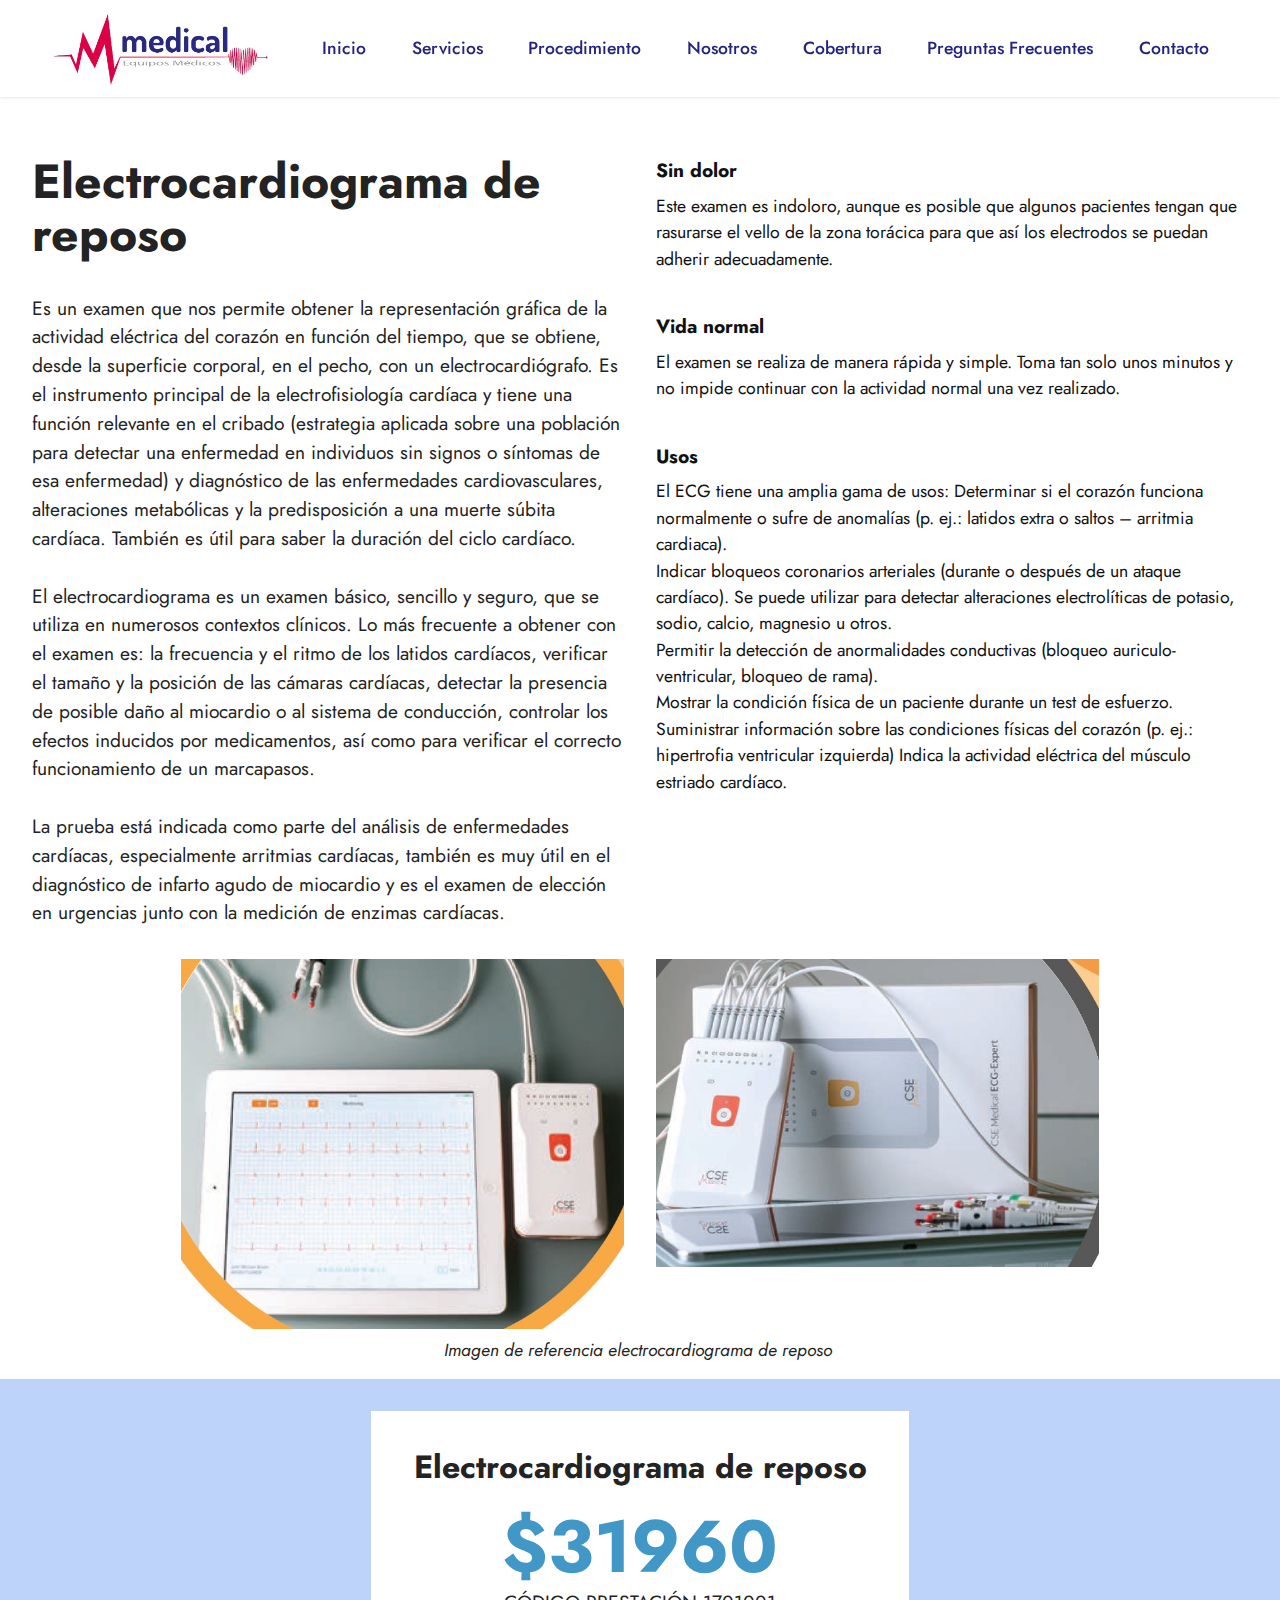
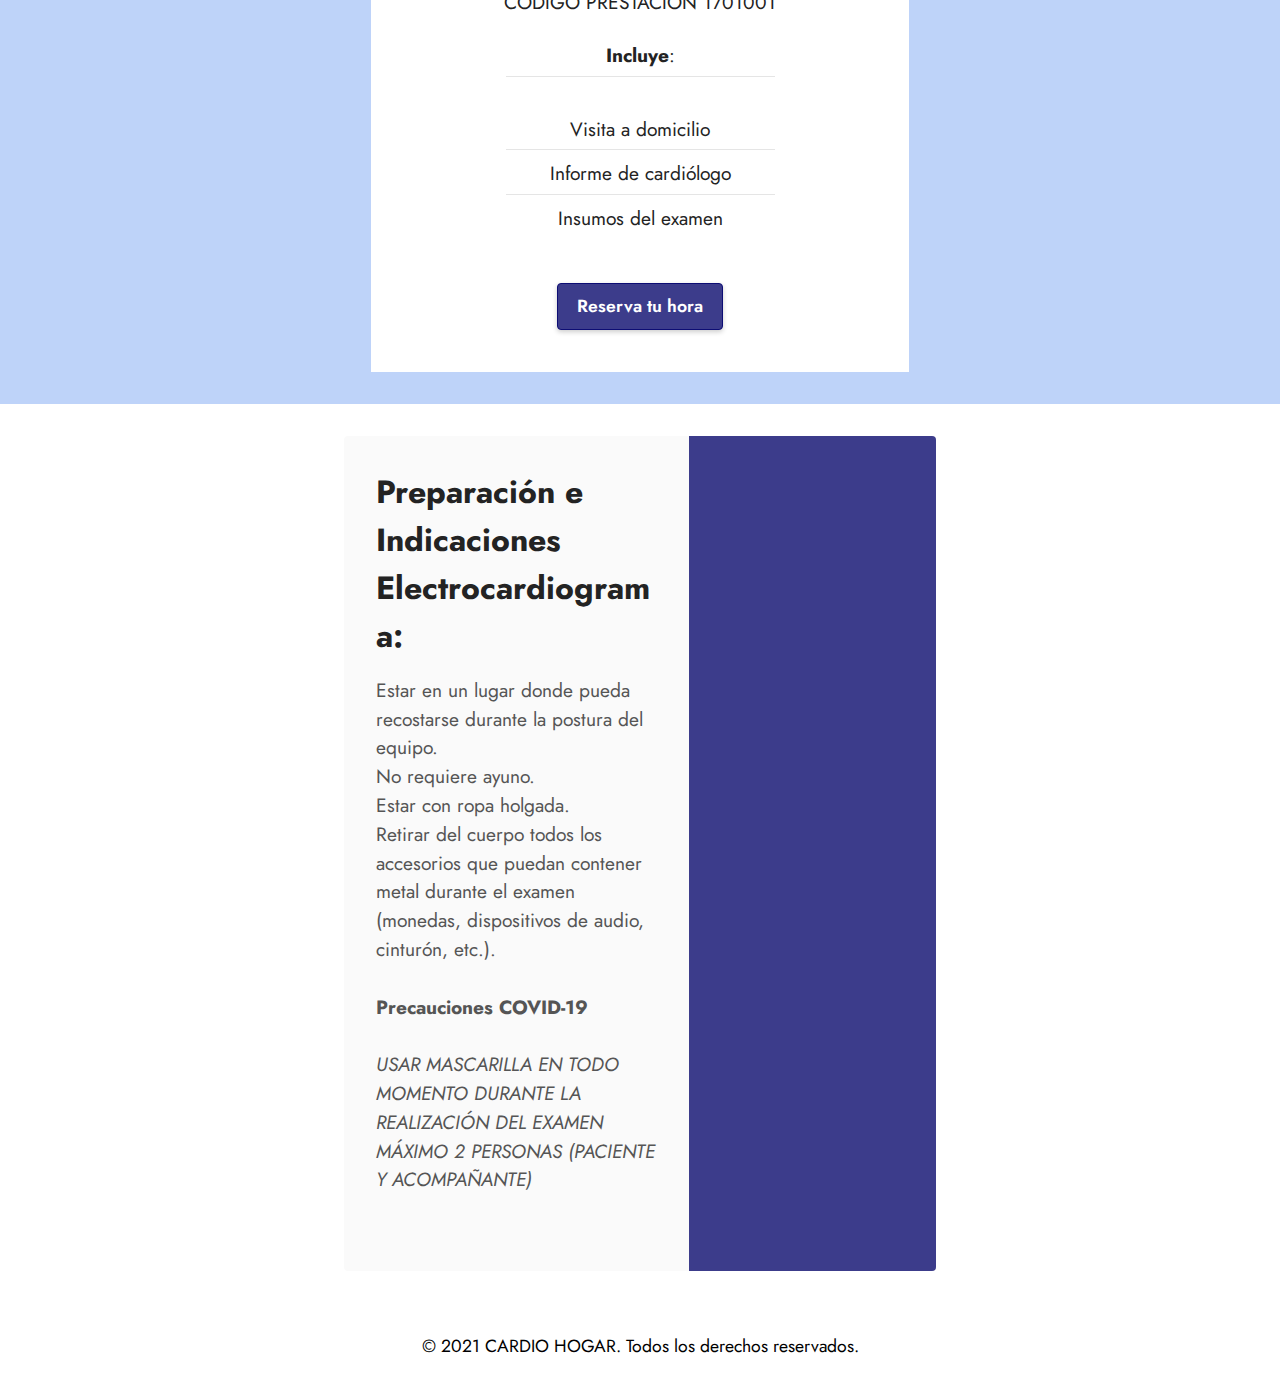
==== commit 857a06ee: "actualizar texto, precio y color" ====
--- a/ecg-de-reposo.html
+++ b/ecg-de-reposo.html
@@ -19,7 +19,7 @@
         content="Ofrecemos el servicio de toma de exámenes cardíacos a domicilio y consultas cardiológicas de telemedicina.">
 
 
-    <title>CARDIO HOGAR/ECG</title>
+    <title>CARDIO HOGAR/ECG.html#ecg</title>
     <link rel="stylesheet" href="./css/mobirise/style.css">
     <link rel="stylesheet" href="./css/mobirise-icons.css">
     <link rel="stylesheet" href="./css/mobirise-icons-bold.css">
@@ -226,15 +226,19 @@
                         <div class="card-box align-left">
                             <h4 class="card-title mbr-fonts-style mb-4 display-2"><strong>Electrocardiograma de reposo</strong></h4>
                             
-                            <p class="mbr-text mbr-fonts-style mb-4 display-7">MAPA o Monitorización Ambulatoria de la
-                                Presión Arterial es una prueba diagnóstica que registra las presiones arteriales del
-                                paciente durante un largo período (habitualmente un día completo) de manera similar a la
-                                prueba de Holter de ritmo.
+                            <p class="mbr-text mbr-fonts-style mb-4 display-7">Es un examen que nos permite obtener la representación gráfica de la actividad eléctrica del corazón en función del tiempo,
+                                    que se obtiene, desde la superficie corporal, en el pecho, con un electrocardiógrafo. 
+                                    Es el instrumento principal de la electrofisiología cardíaca y tiene una función relevante en el cribado
+                                    (estrategia aplicada sobre una población para detectar una enfermedad en individuos sin signos o síntomas de esa enfermedad) 
+                                    y diagnóstico de las enfermedades cardiovasculares, alteraciones metabólicas y la predisposición a una muerte súbita cardíaca. También es útil para saber la duración del ciclo cardíaco.
                                 <br>
-                                <br>Este sistema aporta el diagnóstico diferencial de la hipertensión, esencial contra
-                                la Hipertensión.&nbsp;<br>
-                                <br>También es muy útil su estudio en el servicio de Nefrología ya que el control de la
-                                presión arterial es fundamental para la buena función renal.<br>
+                                <br>El electrocardiograma es un examen básico, sencillo y seguro, que se utiliza en numerosos contextos clínicos. 
+                                    Lo más frecuente a obtener con el examen es: la frecuencia y el ritmo de los latidos cardíacos, verificar el tamaño 
+                                    y la posición de las cámaras cardíacas, detectar la presencia de posible daño al miocardio o al sistema de conducción, controlar los efectos inducidos por medicamentos, así como para verificar el correcto funcionamiento de un marcapasos.&nbsp;
+                                <br>
+                                <br>La prueba está indicada como parte del análisis de enfermedades cardíacas, especialmente arritmias cardíacas, 
+                                    también es muy útil en el diagnóstico de infarto agudo de miocardio y es el examen de elección en urgencias junto con la medición de enzimas cardíacas.
+                                <br>
                             </p>
 
                         </div>
@@ -245,30 +249,18 @@
 
                         <div class="text-box">
                             <h4 class="icon-title mbr-black mbr-fonts-style display-7">
-                                <strong>Molestias</strong>
+                                <strong>Sin dolor</strong>
                             </h4>
-                            <h5 class="icon-text mbr-black mbr-fonts-style display-4">El paciente puede experimentar una
-                                sensación poco placentera en la parte superior del
-                                brazo durante la medición.</h5>
+                            <h5 class="icon-text mbr-black mbr-fonts-style display-4">Este examen es indoloro, aunque es posible que algunos pacientes tengan que rasurarse el vello de la zona torácica
+                                 para que así los electrodos se puedan adherir adecuadamente.</h5>
                         </div>
                     </div>
                     <div class="item mbr-flex">
 
                         <div class="text-box">
-                            <h4 class="icon-title mbr-black mbr-fonts-style display-7"><strong>Datos
-                                    importantes</strong></h4>
-                            <h5 class="icon-text mbr-black mbr-fonts-style display-4">Los estudios de presión
-                                prolongados no afectan la
-                                circulación sanguínea en ninguna forma<br>
-                                <div>La presurometría por períodos prolongados es actualmente una técnica conocida
-                                    y&nbsp;<span style="font-size: 1.1rem;">familiar dentro de la cardiología.</span>
-                                </div>
-                                <div>Cuando se considera dicho uso se debe tener en cuenta si el paciente tiene
-                                    desordenes&nbsp;<span style="font-size: 1.1rem;">de coagulación o si está siendo
-                                        tratado con anticoagulantes. En estos casos el paciente&nbsp;</span><span
-                                        style="font-size: 1.1rem;">puede llegar a sangrar.</span></div>
-                                <div>El equipo no debe ser utilizado en pacientes con anticoagulantes o con desórdenes
-                                    de&nbsp;<span style="font-size: 1.1rem;">coagulación.</span></div>
+                            <h4 class="icon-title mbr-black mbr-fonts-style display-7"><strong>Vida normal</strong></h4>
+                            <h5 class="icon-text mbr-black mbr-fonts-style display-4">El examen se realiza de manera rápida y simple. 
+                                Toma tan solo unos minutos y no impide continuar con la actividad normal una vez realizado.<br>
                             </h5>
                         </div>
                     </div>
@@ -278,19 +270,19 @@
                             <h4 class="icon-title mbr-black mbr-fonts-style display-7"><strong>Usos</strong></h4>
                             <h5 class="icon-text mbr-black mbr-fonts-style display-4">
                                 <div>
-                                    <div>El médico puede, según su discreción, prescribir el uso de este
-                                        aparato&nbsp;<span style="font-size: 1.1rem;">médico para pacientes si por
-                                            ejemplo, están padeciendo:</span></div>
+                                    <div>El ECG tiene una amplia gama de usos:
+                                        Determinar si el corazón funciona normalmente o sufre de anomalías (p. ej.: latidos extra o saltos – arritmia cardiaca).</span></div>
                                 </div>
-                                <div>• Hipertensión
+                                <div>Indicar bloqueos coronarios arteriales (durante o después de un ataque cardíaco).
+                                    Se puede utilizar para detectar alteraciones electrolíticas de potasio, sodio, calcio, magnesio u otros.
                                 </div>
-                                <div>• Hipertensión de bata blanca
+                                <div>Permitir la detección de anormalidades conductivas (bloqueo auriculo-ventricular, bloqueo de rama).
                                 </div>
-                                <div>• Hipotensión
+                                <div>Mostrar la condición física de un paciente durante un test de esfuerzo.
                                 </div>
-                                <div>• Requerimiento de terapia anti-hipertensiva
+                                <div>Suministrar información sobre las condiciones físicas del corazón (p. ej.: hipertrofia ventricular izquierda)
+                                    Indica la actividad eléctrica del músculo estriado cardíaco.
                                 </div>
-                                <div>• Etc.</div>
                             </h5>
                         </div>
                     </div>
@@ -308,21 +300,21 @@
             <div class="row justify-content-center">
                 <div class="col-12 col-lg-5">
                     <div class="image-wrapper">
-                        <img src="img/productos/holter_MAPA1.jpeg" alt="Mobirise">
+                        <img src="img/productos/ECG_DE_REPOSO.jpeg" alt="Mobirise">
                         
                        
                     </div>
                 </div>
                 <div class="col-12 col-lg-5">
                     <div class="image-wrapper">
-                        <img src="img/productos/holter_MAPA2.jpeg" alt="Mobirise">
+                        <img src="img/productos/ECG_DE_REPOSO2.jpeg" alt="Mobirise">
                     </div>
                 </div>
                 <div class="col-12 col-lg-5">
                     <div class="image-wrapper">
                    
                         <p class="mbr-description mbr-fonts-style mt-2 align-center display-4">
-                            <em>Imagen de referencia MAPA&nbsp;</em></p>
+                            <em>Imagen de referencia electrocardiograma de reposo&nbsp;</em></p>
                     </div>
                 </div>
             </div>
@@ -337,11 +329,11 @@
                 <div class="col-12 col-md-6 align-center">
                     <div class="plan">
                         <div class="plan-header">
-                            <h6 class="plan-title mbr-fonts-style mb-3 display-5"><strong>Holter de presión
-                                    CARDIOINTEGRAL</strong></h6>
+                            <h6 class="plan-title mbr-fonts-style mb-3 display-5"><strong>Electrocardiograma
+                                de reposo</strong></h6>
                             <div class="plan-price">
-                                <p class="price mbr-fonts-style m-0 display-1"><strong>$67960</strong></p>
-                                <p class="price-term mbr-fonts-style mb-3 display-7">CÓDIGO PRESTACIÓN 1701009<br></p>
+                                <p class="price mbr-fonts-style m-0 display-1"><strong>$31960</strong></p>
+                                <p class="price-term mbr-fonts-style mb-3 display-7">CÓDIGO PRESTACIÓN 1701001<br></p>
                             </div>
                         </div>
                         <div class="plan-body">
@@ -380,17 +372,15 @@
                     <div class="card-wrapper mbr-flex">
                         <div class="card-box align-left">
 
-                            <h5 class="card-title mbr-fonts-style align-left mb-3 display-5"><strong>Preparación e
-                                    Indicaciones MAPA:
+                            <h5 class="card-title mbr-fonts-style align-left mb-3 display-5"><strong>Preparación e Indicaciones Electrocardiograma:
                                 </strong></h5>
-                            <p class="mbr-text mbr-fonts-style mb-3 display-7">Estar en un lugar donde pueda estar
-                                tranquilo y sentado.<br>No requiere ayuno.
+                            <p class="mbr-text mbr-fonts-style mb-3 display-7">Estar en un lugar donde pueda recostarse durante la postura del equipo.<br>
+                                    No requiere ayuno.
                                 <br>Estar con ropa holgada.
-                                <br>Realizar todas sus actividades habituales, menos bañarse.
+                                <br>Retirar del cuerpo todos los accesorios que puedan contener metal durante el examen (monedas, dispositivos de audio, cinturón, etc.).
                                 <br><br>
-                                <strong>Precauciones COVID-19</strong><br><br><em>USAR MASCARILLA EN TODO MOMENTO
-                                    DURANTE LA INSTALACIÓN Y RETIRO DEL EQUIPO<br>MÁXIMO 2 PERSONAS (PACIENTE Y
-                                    ACOMPAÑANTE)</em><br><br>
+                                <strong>Precauciones COVID-19</strong><br><br><em>USAR MASCARILLA EN TODO MOMENTO DURANTE LA REALIZACIÓN DEL EXAMEN
+                                    MÁXIMO 2 PERSONAS (PACIENTE Y ACOMPAÑANTE)</em><br><br>
                             </p>
 
                         </div>
@@ -414,7 +404,7 @@
         <div class="container">
             <div class="media-container-row align-center mbr-white">
                 <div class="col-12">
-                    <p class="mbr-text mb-0 mbr-fonts-style display-4">© 2021 CARDIOINTEGRAL. Todos los derechos
+                    <p class="mbr-text mb-0 mbr-fonts-style display-4">© 2021 CARDIO HOGAR. Todos los derechos
                         reservados.</p>
                 </div>
             </div>
--- a/css/mbr-additional.css
+++ b/css/mbr-additional.css
@@ -2104,7 +2104,7 @@
   align-items: center;
 }
 .cid-sp7U9SSa83 .img1 {
-  background: #47c2c7;
+  background: #3c3c8b;
 }
 .cid-sp7U9SSa83 .img2 {
   background: #6592e6;
--- a/css/mbr-additional.css
+++ b/css/mbr-additional.css
@@ -2104,7 +2104,7 @@
   align-items: center;
 }
 .cid-sp7U9SSa83 .img1 {
-  background: #47c2c7;
+  background: #3c3c8b;
 }
 .cid-sp7U9SSa83 .img2 {
   background: #6592e6;
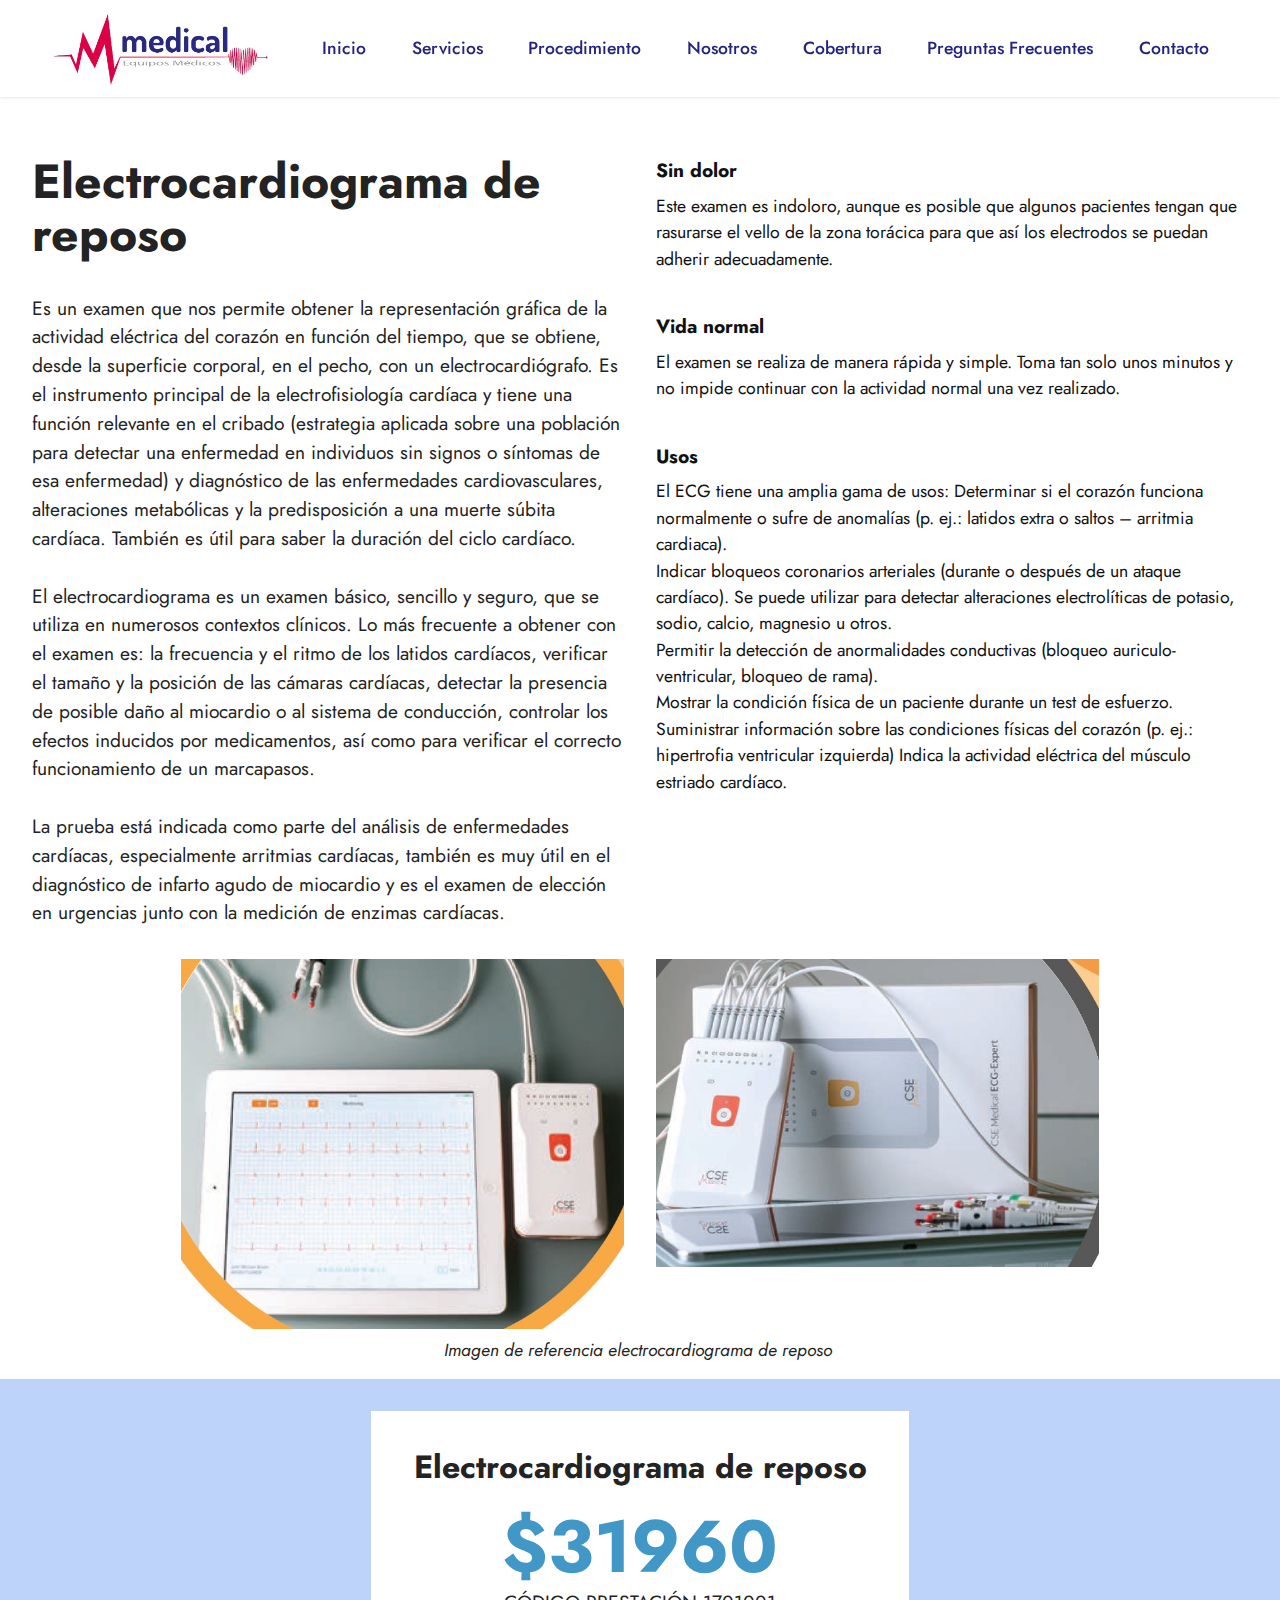
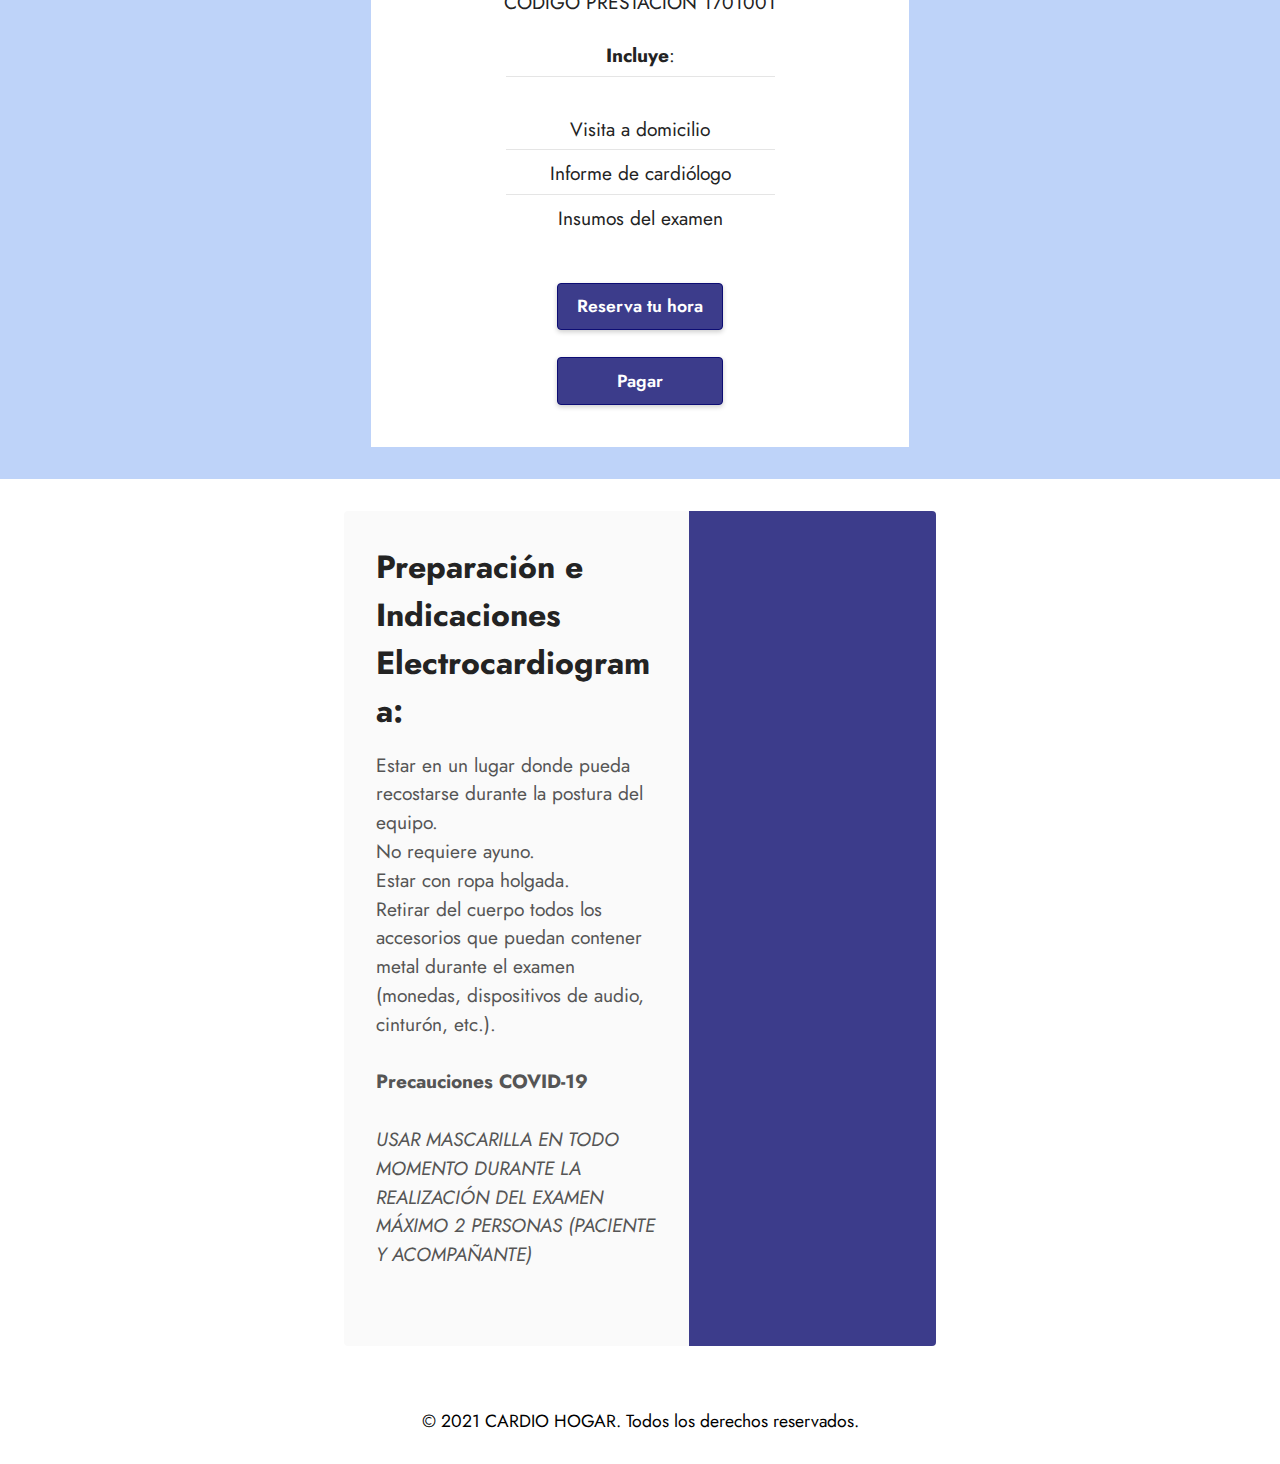
==== commit 5df90ff6: "se agregó el boton pagar con su respectvo link en cada servicio" ====
--- a/ecg-de-reposo.html
+++ b/ecg-de-reposo.html
@@ -351,6 +351,9 @@
                             </div>
                             <div class="mbr-section-btn text-center"><a href="index.html#escribenos"
                                     class="btn btn-primary display-4">Reserva tu hora</a></div>
+
+                            <div class="mbr-section-btn item-footer mt-2"><a href="https://www.webpay.cl/portalpagodirecto/pages/institucion.jsf?idEstablecimiento=60315661 " target="_blank"
+                                    class="btn item-btn btn-primary display-4">&nbsp;&nbsp;&nbsp;&nbsp;&nbsp;&nbsp;&nbsp;&nbsp;Pagar&nbsp;&nbsp;&nbsp;&nbsp;&nbsp;&nbsp;&nbsp;&nbsp;</a></div>        
                         </div>
                     </div>
                 </div>
@@ -409,13 +412,14 @@
                 </div>
             </div>
         </div>
-    </section>
-
-
-    <div id="scrollToTop" class="scrollToTop mbr-arrow-up" style="display: none;"><a style="text-align: center;"><i
-                class="mbr-arrow-up-icon mbr-arrow-up-icon-cm cm-icon cm-icon-smallarrow-up"></i></a></div>
+</section><section style="background-color: #fff; font-family: -apple-system, BlinkMacSystemFont, &#39;Segoe UI&#39;, &#39;Roboto&#39;, &#39;Helvetica Neue&#39;, Arial, sans-serif; color:#aaa; font-size:0px; padding: 0; align-items: center; display: flex;"><a href="https://mobirise.site/i" style="flex: 1 1; height: 0rem; padding-left: 1rem;"></a><p style="flex: 0 0 auto; margin:0; padding-right:1rem;">Web page <a href="https://mobirise.site/f" style="color:#aaa;">was built</a> with Mobirise</p></section><script src="./js/jquery.min.js"></script>  <script src="./js/popper.min.js"></script>  <script src="./js/tether.min.js"></script>  <script src="./js/bootstrap.min.js"></script>  <script src="./js/smooth-scroll.js"></script>  <script src="./js/nav-dropdown.js"></script>  <script src="./js/navbar-dropdown.js"></script>  <script src="./js/jquery.touch-swipe.min.js"></script>  <script src="./js/mbr-switch-arrow.js"></script>  <script src="./js/script.js"></script>  <script src="./js/formoid.min.js"></script>  
+  
+  
+    <div id="scrollToTop" class="scrollToTop mbr-arrow-up" style="display: none;"><a style="text-align: center;"><i class="mbr-arrow-up-icon mbr-arrow-up-icon-cm cm-icon cm-icon-smallarrow-up"></i></a></div>
     <script src="./js/mailform.js"></script>
 
+    
+
 </body>
 
 </html>